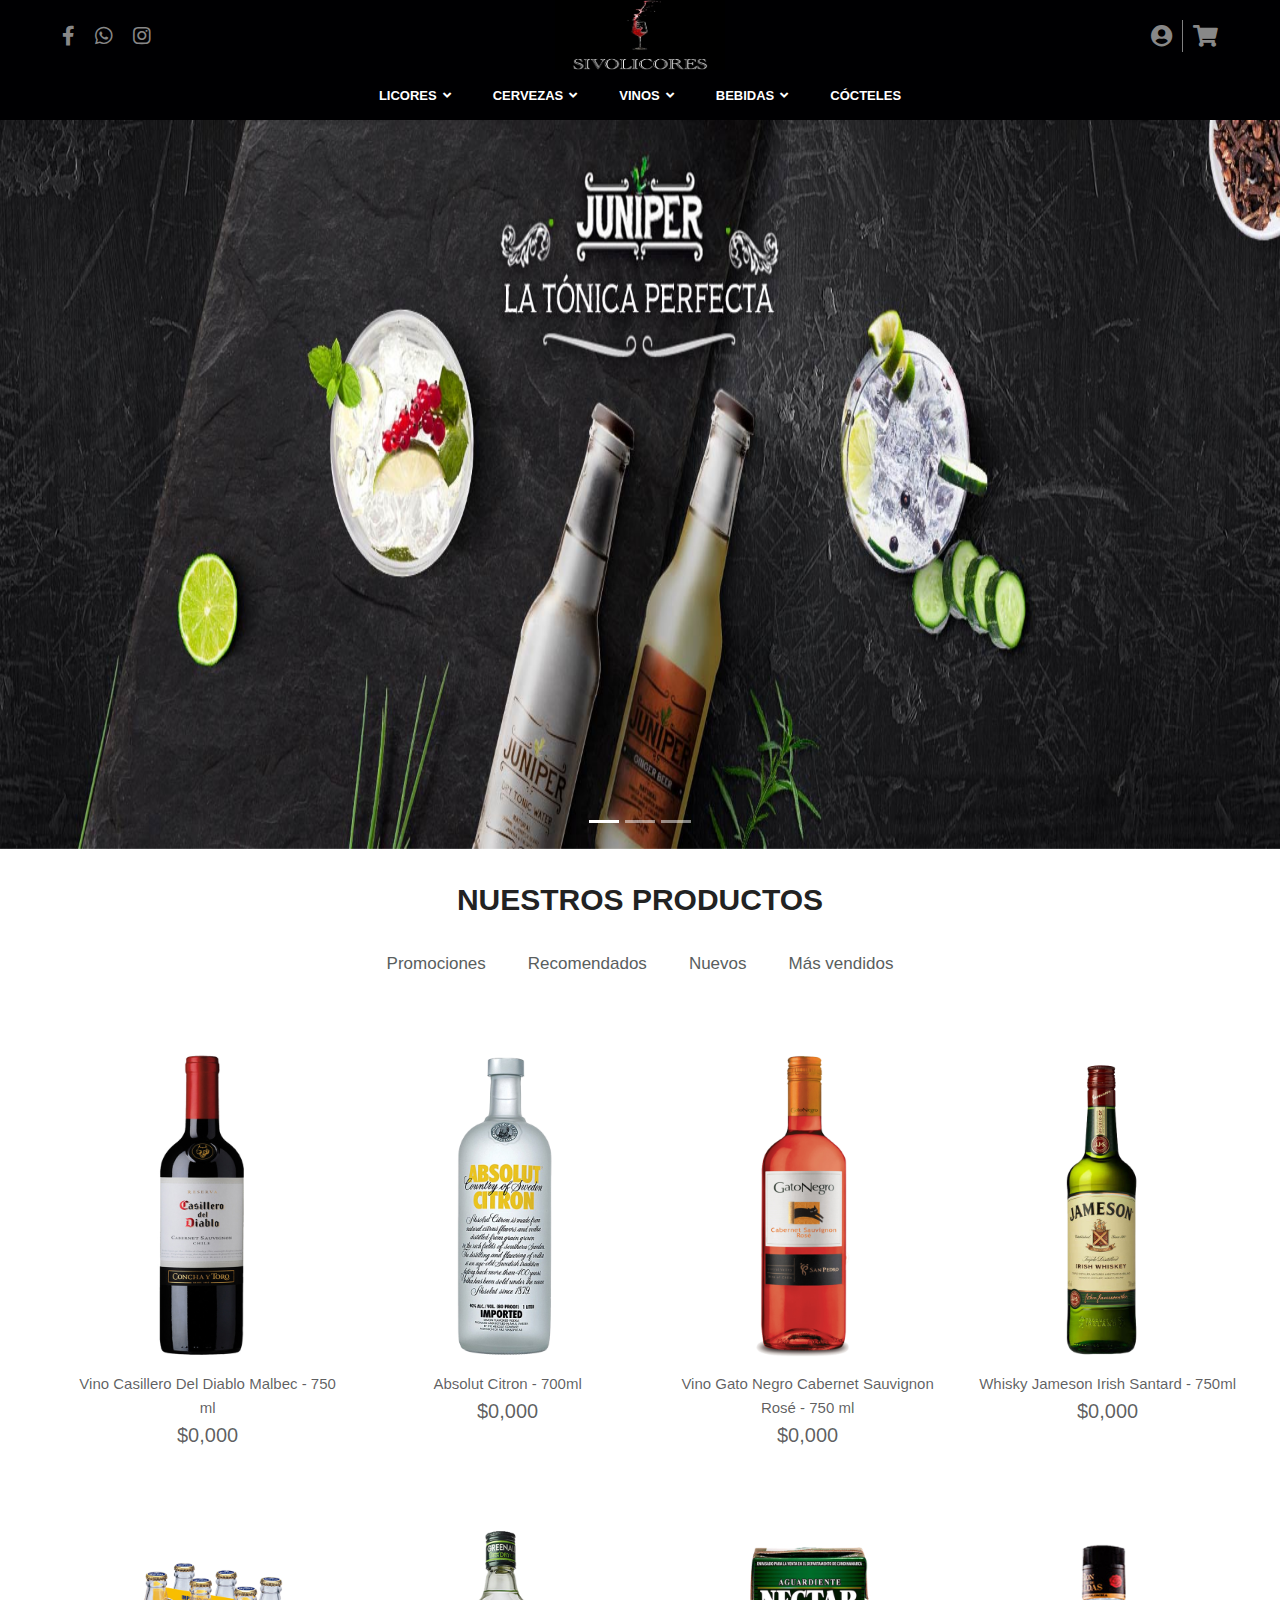
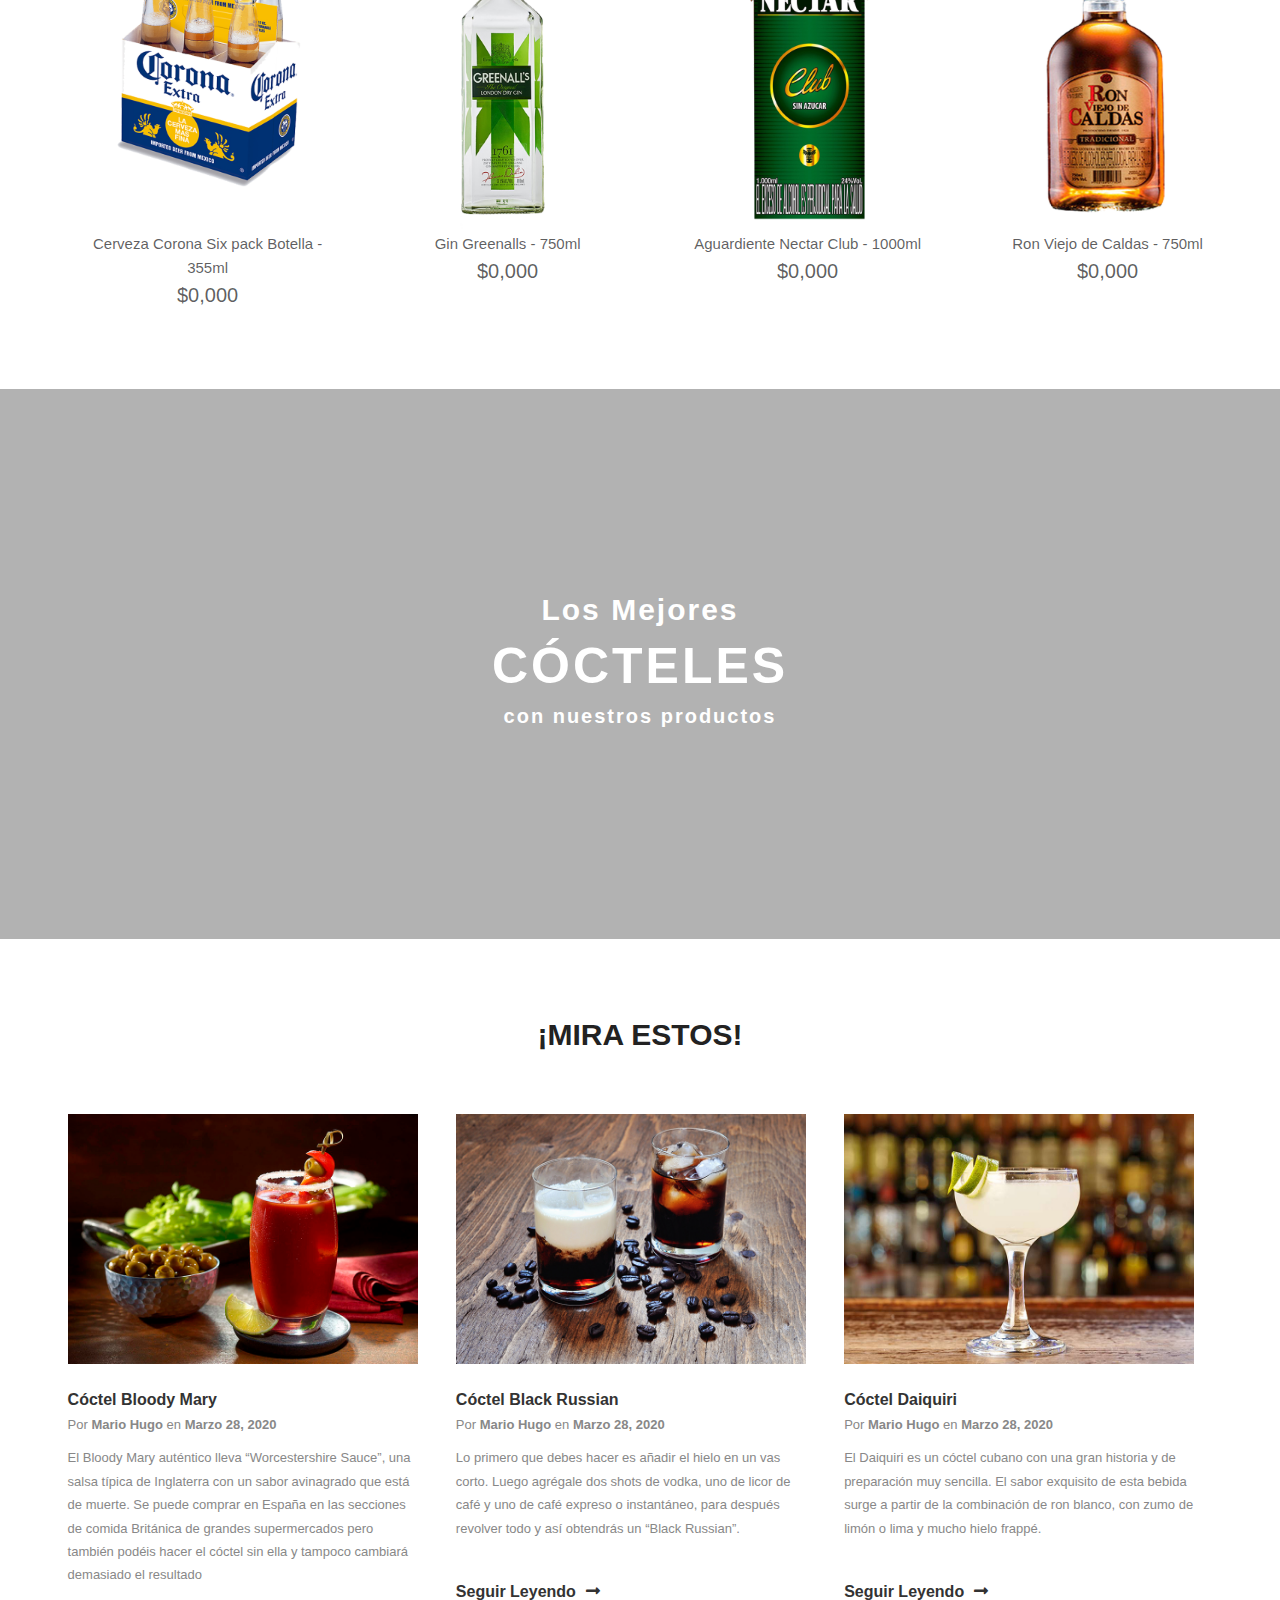
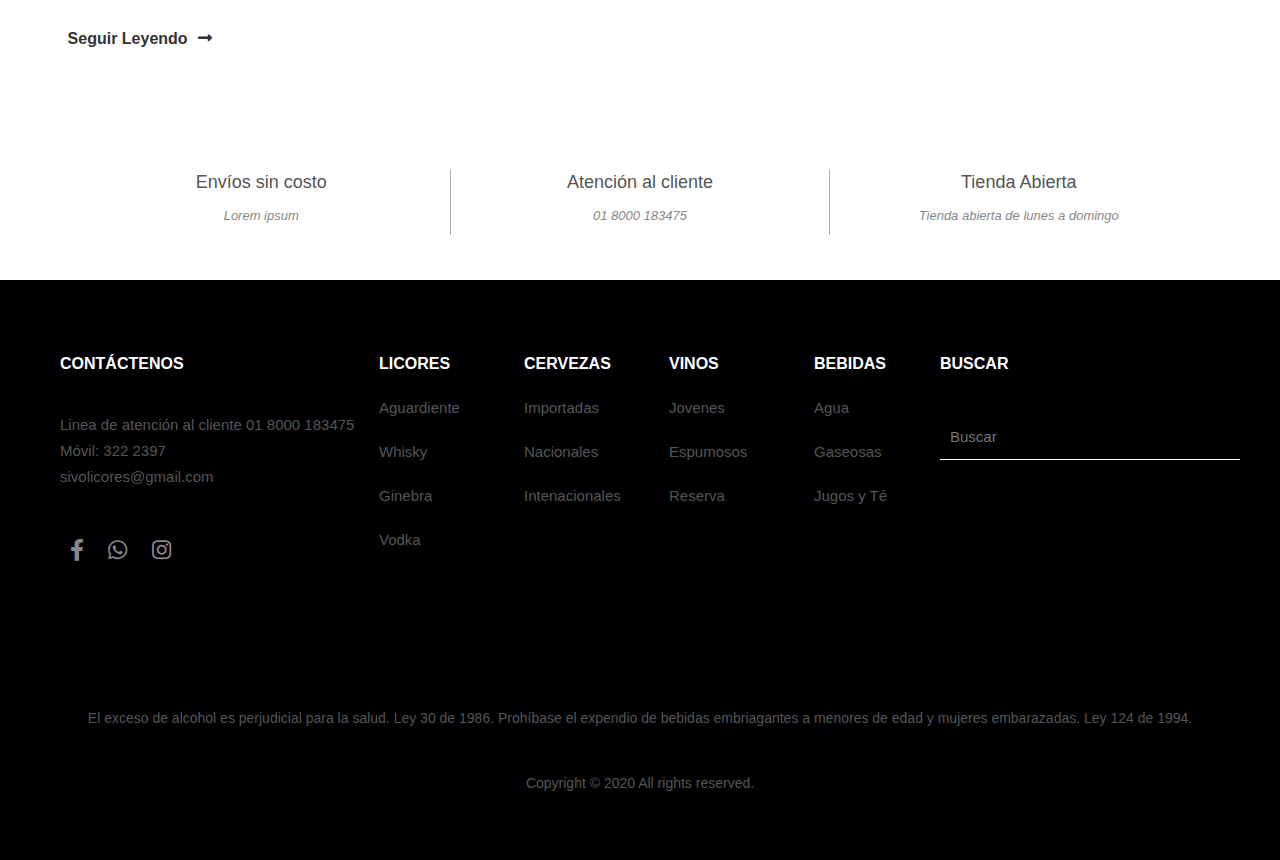
==== Sitio-web/index.html @ 147f1dd1 "Frontend del cliente añadido" ====
<!DOCTYPE html>
<html lang="en">

<head>
    <meta charset="UTF-8">
    <meta name="viewport" content="width=device-width, initial-scale=1.0">
    <!--Favicon-->
    <link rel="shortcut icon" href="imagenes/icons/favicon.ico" type="image/x-icon">
    <title>Inicio</title>
    <!--Css-->
    <link rel="stylesheet" href="css/Style_index.css">
    <link rel="stylesheet" href="font-awesome/css/all.min.css">
    <link href="http://allfont.es/allfont.css?fonts=montserrat-bold" rel="stylesheet" type="text/css" />
    <link rel="stylesheet" href="https://stackpath.bootstrapcdn.com/bootstrap/4.4.1/css/bootstrap.min.css" integrity="sha384-Vkoo8x4CGsO3+Hhxv8T/Q5PaXtkKtu6ug5TOeNV6gBiFeWPGFN9MuhOf23Q9Ifjh" crossorigin="anonymous">
    <!--script-->
</head>

<body>
    <!--Header-->
    <div class="header">
        <!--parte superior del header-->
        <div class="header-top">
            <!--Redes sociales-->
            <div class="header-redes-sociales">
                <a href=""><i class="fab fa-facebook-f"></i></a>
                <a href=""><i class="fab fa-whatsapp"></i></a>
                <a href=""><i class="fab fa-instagram"></i></a>
            </div>
            <!--Logo-->
            <a href="" class="header-logo">
                <img src="imagenes/icons/logo.jpeg" alt="logo" width="170" height="70">
            </a>
            <!--Iconos-->
            <div class="header-icons">
                <a href="login.html"><i class="fas fa-user-circle header-bar"></i></a>
                <a href="#"><i class="fas fa-shopping-cart"></i></a>
            </div>

        </div>
        <!--parte inferior del header-->
        <nav class="menu" id="menu">
            <div class="contenedor-enlaces-nav">
                <!--Categorías-->
                <li><a href="productos.html" class="dropbtn">Licores<i class="enlaces-icon fas fa-angle-down"></i></a>
                    <ul class="nav-sub">
                        <li class="nav-text">Licores</li>
                        <li><a href="productos.html">Aguardiente</li>
                        <li><a href="productos.html">Whisky</a></li>
                        <li><a href="productos.html">Ginebra</a></li>
                        <li><a href="productos.html">Vodka</a></li>
                        <img src="imagenes/barra-navegación/Licores-1.jpg" alt="">
                    </ul>
                </li>
                <li><a href="productos.html" class="dropbtn">Cervezas<i class="enlaces-icon fas fa-angle-down"></i></a>
                    <ul class="nav-sub">
                        <li class="nav-text">Cervezas</li>
                        <li><a href="productos.html">Importadas</a></li>
                        <li><a href="productos.html">Nacionales</a></li>
                        <li><a href="productos.html">Intenacionales</a></li>
                        <img src="imagenes/barra-navegación/Cervezas-1.jpg" alt="">
                    </ul>
                </li>
                <li><a href="productos.html" class="dropbtn">Vinos<i class="enlaces-icon fas fa-angle-down"></i></a>
                    <ul class="nav-sub">
                        <li class="nav-text">Vinos</li>
                        <li><a href="productos.html">Jovenes</a></li>
                        <li><a href="productos.html">Espumosos</a></li>
                        <li><a href="productos.html">Reserva</a></li>
                        <img src="imagenes/barra-navegación/Vino-1.jpg" alt="">
                    </ul>
                </li>
                <li><a href="productos.html" class="dropbtn">Bebidas<i class="enlaces-icon fas fa-angle-down"></i></a>
                    <ul class="nav-sub">
                        <li class="nav-text">Bebidas</li>
                        <li><a href="productos.html">Agua</a></li>
                        <li><a href="productos.html">Gaseosas</a></li>
                        <li><a href="productos.html">Jugos y Té</a></li>
                        <img src="imagenes/barra-navegación/Bebidas-1.jpg" alt="">
                    </ul>
                </li>
                <li><a href="#" class="dropbtn">Cócteles</i></a>
                </li>
            </div>
        </nav>
        <!---Menú pegajoso-->
        <nav class="menu2" id="menu2">
            <!--Logo-->
            <a href="index.html" class="menu2-logo">
                <img src="imagenes/icons/logo.jpeg" alt="logo" width="140" height="60">
            </a>
            <div class="contenedor-enlaces-nav">
                <!--Categorías-->
                <li><a href="productos.html" class="dropbtn">Licores<i class="enlaces-icon fas fa-angle-down"></i></a>
                    <ul class="nav-sub">
                        <li class="nav-text">Licores</li>
                        <li><a href="productos.html">Aguardiente</li>
                        <li><a href="productos.html">Whisky</a></li>
                        <li><a href="productos.html">Ginebra</a></li>
                        <li><a href="productos.html">Vodka</a></li>
                        <img src="imagenes/barra-navegación/Licores-1.jpg" alt="">
                    </ul>
                </li>
                <li><a href="productos.html" class="dropbtn">Cervezas<i class="enlaces-icon fas fa-angle-down"></i></a>
                    <ul class="nav-sub">
                        <li class="nav-text">Cervezas</li>
                        <li><a href="productos.html">Importadas</a></li>
                        <li><a href="productos.html">Nacionales</a></li>
                        <li><a href="productos.html">Intenacionales</a></li>
                        <img src="imagenes/barra-navegación/Cervezas-1.jpg" alt="">
                    </ul>
                </li>
                <li><a href="productos.html" class="dropbtn">Vinos<i class="enlaces-icon fas fa-angle-down"></i></a>
                    <ul class="nav-sub">
                        <li class="nav-text">Vinos</li>
                        <li><a href="productos.html">Jovenes</a></li>
                        <li><a href="productos.html">Espumosos</a></li>
                        <li><a href="productos.html">Reserva</a></li>
                        <img src="imagenes/barra-navegación/Vino-1.jpg" alt="">
                    </ul>
                </li>
                <li><a href="productos.html" class="dropbtn">Bebidas<i class="enlaces-icon fas fa-angle-down"></i></a>
                    <ul class="nav-sub">
                        <li class="nav-text">Bebidas</li>
                        <li><a href="productos.html">Agua</a></li>
                        <li><a href="productos.html">Gaseosas</a></li>
                        <li><a href="productos.html">Jugos y Té</a></li>
                        <img src="imagenes/barra-navegación/Bebidas-1.jpg" alt="">
                    </ul>
                </li>
                <li><a href="#" class="dropbtn">Cócteles</i></a>
                </li>
            </div>
            <div class="menu2-icons">
                <a href="login.html"><i class="fas fa-user-circle menu2-bar"></i></a>
                <a href="#"><i class="fas fa-shopping-cart"></i></a>
            </div>
        </nav>
    </div>
    <!--Slide-->
    <div class="slide">
        <div id="carouselExampleIndicators " class="carousel slide" data-ride="carousel">
            <ol class="carousel-indicators">
                <li data-target="#carouselExampleIndicators" data-slide-to="0" class="active"></li>
                <li data-target="#carouselExampleIndicators" data-slide-to="1"></li>
                <li data-target="#carouselExampleIndicators" data-slide-to="2"></li>
            </ol>
            <div class="carousel-inner">
                <!--Imagenes-->
                <div class="carousel-item active">
                    <img src="imagenes/Image_Slide/Juniper_slide_1.jpg" class="d-block w-100 tamaño" alt="...">
                </div>
                <div class="carousel-item">
                    <img src="imagenes/Image_Slide/Oktoberfest_Slide_1.jpg" class="d-block w-100 tamaño" alt="...">
                </div>
                <div class="carousel-item">
                    <img src="imagenes/Image_Slide/budweiser_slide_1.jpg" class="d-block w-100 tamaño" alt="...">
                </div>

            </div>

        </div>
    </div>
    <!--Texto superior del contenedor-->
    <div class="text-top">
        <div class="text-top-title">
            <h1>Nuestros productos</h1>
        </div>
        <div class="text-top-opcion">
            <a href="#">
                <li>Promociones</li>
            </a>
            <a href="#">
                <li>Recomendados</li>
            </a>
            <a href="#">
                <li>Nuevos</li>
            </a>
            <a href="#">
                <li>Más vendidos</li>
            </a>
        </div>
    </div>
    <!--Contenedor de productos-->
    <div class="contenedor">
        <!--Fila de los productos-->
        <div class="fila1">
            <!--Contenedor producto-->
            <div class="cont-producto fila1">
                <div class="cont-imagen">
                    <!--Imagen-->
                    <img src="imagenes/Productos/Casillero_Del_Diablo_Cabernet_Sauvignon_720x960.jpg" alt="" class="img-producto">
                    <div class="opacity-img">
                        <div class="cont-button">
                            <button type="submit">Agregar al carrito</button>
                        </div>
                    </div>
                </div>
                <div class="text-producto">
                    <a href="producto.html" class="producto-title">Vino Casillero Del Diablo Malbec - 750 ml</a>
                    <div class="a">
                        <span class="producto-price">$0,000</span>
                    </div>
                </div>
            </div>
            <!--Contenedor producto-->
            <div class="cont-producto fila1">
                <div class="cont-imagen">
                    <!--Imagen-->
                    <img src="imagenes/Productos/Cerveza_Corona_Six_pack_720x960.jpg" alt="" class="img-producto">
                    <div class="opacity-img">
                        <div class="cont-button">
                            <button type="submit">Agregar al carrito</button>
                        </div>
                    </div>
                </div>
                <div class="text-producto">
                    <a href="" class="producto-title">Cerveza Corona Six pack Botella - 355ml</a>
                    <div class="a">
                        <span class="producto-price">$0,000</span>
                    </div>
                </div>
            </div>
        </div>
        <!--Fila de los productos-->
        <div class="fila2">
            <!--Contenedor producto-->
            <div class="cont-producto">
                <div class="cont-imagen">
                    <!--Imagen-->
                    <img src="imagenes/Productos/Absolut_Citron_720x960.jpg" alt="" class="img-producto">
                    <div class="opacity-img">
                        <div class="cont-button">
                            <button type="submit">Agregar al carrito</button>
                        </div>
                    </div>
                </div>
                <div class="text-producto">
                    <a href="" class="producto-title">Absolut Citron - 700ml</a>
                    <div class="a">
                        <span class="producto-price">$0,000</span>
                    </div>
                </div>
            </div>
            <!--Contenedor producto-->
            <div class="cont-producto">
                <div class="cont-imagen">
                    <!--Imagen-->
                    <img src="imagenes/Productos/Ginebra_Greenalls_720x960.jpg" alt="" class="img-producto">
                    <div class="opacity-img">
                        <div class="cont-button">
                            <button type="submit">Agregar al carrito</button>
                        </div>
                    </div>
                </div>
                <div class="text-producto">
                    <a href="" class="producto-title">Gin Greenalls - 750ml</a>
                    <div class="a">
                        <span class="producto-price">$0,000</span>
                    </div>
                </div>
            </div>
        </div>
        <!--Fila de los productos-->
        <div class="fila3">
            <!--Contenedor producto-->
            <div class="cont-producto">
                <div class="cont-imagen">
                    <!--Imagen-->
                    <img src="imagenes/Productos/Gato_Negro_Rose_720x960.jpg" alt="" class="img-producto">
                    <div class="opacity-img">
                        <div class="cont-button">
                            <button type="submit">Agregar al carrito</button>
                        </div>
                    </div>
                </div>
                <div class="text-producto">
                    <a href="" class="producto-title">Vino Gato Negro Cabernet Sauvignon Rosé - 750 ml</a>
                    <div class="a">
                        <span class="producto-price">$0,000</span>
                    </div>
                </div>
            </div>
            <div class="cont-producto">
                <div class="cont-imagen">
                    <!--Imagen-->
                    <img src="imagenes/Productos/Nectar_Club_Verde_720x960.jpg" alt="" class="img-producto">
                    <div class="opacity-img">
                        <div class="cont-button">
                            <button type="submit">Agregar al carrito</button>
                        </div>
                    </div>
                </div>
                <div class="text-producto">
                    <a href="" class="producto-title">Aguardiente Nectar Club - 1000ml</a>
                    <div class="a">
                        <span class="producto-price">$0,000</span>
                    </div>
                </div>
            </div>
        </div>
        <!--Fila de los productos-->
        <div class="fila4">
            <!--Contenedor producto-->
            <div class="cont-producto">
                <div class="cont-imagen">
                    <!--Imagen-->
                    <img src="imagenes/Productos/Jameson_Irish_720x960.jpg" alt="" class="img-producto">
                    <div class="opacity-img">
                        <div class="cont-button">
                            <button type="submit">Agregar al carrito</button>
                        </div>
                    </div>
                </div>
                <div class="text-producto">
                    <a href="" class="producto-title">Whisky Jameson Irish Santard - 750ml </a>
                    <div class="a">
                        <span class="producto-price">$0,000</span>
                    </div>
                </div>
            </div>
            <!--Contenedor producto-->
            <div class="cont-producto">
                <div class="cont-imagen">
                    <!--Imagen-->
                    <img src="imagenes/Productos/Ron_Caldas_720x960.jpg" alt="" class="img-producto">
                    <div class="opacity-img">
                        <div class="cont-button">
                            <button type="submit">Agregar al carrito</button>
                        </div>
                    </div>
                </div>
                <div class="text-producto">
                    <a href="" class="producto-title">Ron Viejo de Caldas - 750ml </a>
                    <div class="a">
                        <span class="producto-price">$0,000</span>
                    </div>
                </div>
            </div>
        </div>
    </div>
    <!--Parte del Parrallax-->
    <div class="contenedor-parallax">
        <div class="text-parallax">
            <h4>los mejores</h4>
            <h1>Cócteles</h1>
            <h5>con nuestros productos</h5>
        </div>
    </div>
    <!--Texto superior de recetas cócteles-->
    <div class="text-bottom">
        <div class="text-bottom-title">
            <h1>¡Mira estos!</h1>
        </div>
    </div>
    <!--Recetas cócteles-->
    <div class="super-contenedor-coctel">
        <div class="contenedor-coctel">
            <!--Fila receta cóctel-->
            <div class="coctel1">
                <div class="cont-coctel">
                    <!--Imagen cóctel-->
                    <div class="cont-cot-img">
                        <a href="">
                            <img src="imagenes/Image_Cóctel/Cóctel_bloody_mary_820x540.jpg" alt="">
                        </a>
                    </div>
                    <div class="text-coctel">
                        <a href="">Cóctel Bloody Mary </a>
                        <span>Por <strong>Mario Hugo </strong>en <strong>Marzo 28, 2020</strong></span>
                        <p>
                            El Bloody Mary auténtico lleva “Worcestershire Sauce”, una salsa típica de Inglaterra con un sabor avinagrado que está de muerte. Se puede comprar en España en las secciones de comida Británica de grandes supermercados pero también podéis hacer el cóctel
                            sin ella y tampoco cambiará demasiado el resultado
                        </p>
                        <a href="recetas_cocteles.html" class="m-t-p-10">Seguir leyendo<i class="icon-a fas fa-long-arrow-alt-right"></i></a>
                    </div>
                </div>
            </div>
            <!--Fila receta cóctel-->
            <div class="coctel2">
                <div class="cont-coctel">
                    <!--Imagen cóctel-->
                    <div class="cont-cot-img">
                        <a href="">
                            <img src="imagenes/Image_Cóctel/Cóctel_Black_Russian820x540.jpg" alt="">
                        </a>
                    </div>
                    <div class="text-coctel">
                        <a href="">Cóctel Black Russian </a>
                        <span>Por <strong>Mario Hugo </strong>en <strong>Marzo 28, 2020</strong></span>
                        <p>
                            Lo primero que debes hacer es añadir el hielo en un vas corto. Luego agrégale dos shots de vodka, uno de licor de café y uno de café expreso o instantáneo, para después revolver todo y así obtendrás un “Black Russian”.
                        </p>
                        <a href="" class="m-t-p-10">Seguir leyendo<i class="icon-a fas fa-long-arrow-alt-right"></i></a>
                    </div>
                </div>
            </div>
            <!--Fila receta cóctel-->
            <div class="coctel3">
                <div class="cont-coctel">
                    <!--Imagen cóctel-->
                    <div class="cont-cot-img">
                        <a href="">
                            <img src="imagenes/Image_Cóctel/Cóctel_daiquiri_820x540.jpg" alt="">
                        </a>
                    </div>
                    <div class="text-coctel">
                        <a href="">Cóctel Daiquiri </a>
                        <span>Por <strong>Mario Hugo </strong>en <strong>Marzo 28, 2020</strong></span>
                        <p>
                            El Daiquiri es un cóctel cubano con una gran historia y de preparación muy sencilla. El sabor exquisito de esta bebida surge a partir de la combinación de ron blanco, con zumo de limón o lima y mucho hielo frappé.
                        </p>
                        <a href="" class="m-t-p-10">Seguir leyendo<i class="icon-a fas fa-long-arrow-alt-right"></i></a>
                    </div>
                </div>
            </div>
        </div>
    </div>
    <!--Texto inferior de las recetas cócteles-->
    <div class="contenedor-subtexto">
        <!--Fila texto-->
        <div class="subtexto1 b-r">
            <div class="subtexto">
                <h1>Envíos sin costo</h1>
                <h6>Lorem ipsum</h6>
            </div>
        </div>
        <!--Fila texto-->
        <div class="subtexto2">
            <div class="subtexto">
                <h1>Atención al cliente</h1>
                <h6>01 8000 183475</h6>
            </div>
        </div>
        <!--Fila texto-->
        <div class="subtexto3 b-l">
            <div class="subtexto">
                <h1>Tienda Abierta</h1>
                <h6>Tienda abierta de lunes a domingo</h6>
            </div>
        </div>
    </div>
    <!--Footer-->
    <footer>
        <div class="contenedor-footer">
            <div class="sub-cont-footer">
                <!--Parte de contactenos-->
                <div class="cont-contacto">
                    <h1>Contáctenos</h1>
                    <h6>Linea de atención al cliente 01 8000 183475 </h6>
                    <h6>Móvil: 322 2397</h6>
                    <h6>sivolicores@gmail.com</h6>
                    <a href=""><i class="fab fa-facebook-f"></i></a>
                    <a href=""><i class="fab fa-whatsapp"></i></a>
                    <a href=""><i class="fab fa-instagram"></i></a>
                </div>
                <!--Parte de categorías-->
                <div class="cont-footer-cat">
                    <ul>
                        <li class="p-t-10"><a href="productos.html" class="cat-footer-title">Licores</a></li>
                        <li><a href="productos.html">Aguardiente</a></li>
                        <li><a href="productos.html">Whisky</a></li>
                        <li><a href="productos.html">Ginebra</a></li>
                        <li><a href="productos.html">Vodka</a></li>
                    </ul>
                </div>
                <!--Parte de categorías-->
                <div class="cont-footer-cat">
                    <ul>
                        <li><a href="productos.html" class="cat-footer-title">Cervezas</a></li>
                        <li><a href="productos.html">Importadas</a></li>
                        <li><a href="productos.html">Nacionales</a></li>
                        <li><a href="productos.html">Intenacionales</a></li>
                    </ul>
                </div>
                <!--Parte de categorías-->
                <div class="cont-footer-cat">
                    <ul>
                        <li><a href="productos.html" class="cat-footer-title">Vinos</a></li>
                        <li><a href="productos.html">Jovenes</a></li>
                        <li><a href="productos.html">Espumosos</a></li>
                        <li><a href="productos.html">Reserva</a></li>
                    </ul>
                </div>
                <!--Parte de categorías-->
                <div class="cont-footer-cat">
                    <ul>
                        <li><a href="productos.html" class="cat-footer-title">Bebidas</a></li>
                        <li><a href="productos.html">Agua</a></li>
                        <li><a href="productos.html">Gaseosas</a></li>
                        <li><a href="productos.html">Jugos y Té</a></li>
                    </ul>
                </div>
                <!--Parte del input:search-->
                <div class="cont-footer-search">
                    <h1>Buscar</h1>
                    <input type="search" name="" id="" placeholder="Buscar">
                </div>
            </div>
            <!--Ley-->
            <div class="ley">
                <p>El exceso de alcohol es perjudicial para la salud. Ley 30 de 1986. Prohíbase el expendio de bebidas embriagantes a menores de edad y mujeres embarazadas. Ley 124 de 1994. </p>
            </div>
            <!--Copyright-->
            <div class="copyright">
                <p>Copyright © 2020 All rights reserved. </p>
            </div>
        </div>
    </footer>
    <script src="https://code.jquery.com/jquery-3.4.1.slim.min.js" integrity="sha384-J6qa4849blE2+poT4WnyKhv5vZF5SrPo0iEjwBvKU7imGFAV0wwj1yYfoRSJoZ+n" crossorigin="anonymous"></script>
    <script src="https://cdn.jsdelivr.net/npm/popper.js@1.16.0/dist/umd/popper.min.js" integrity="sha384-Q6E9RHvbIyZFJoft+2mJbHaEWldlvI9IOYy5n3zV9zzTtmI3UksdQRVvoxMfooAo" crossorigin="anonymous"></script>
    <script src="https://stackpath.bootstrapcdn.com/bootstrap/4.4.1/js/bootstrap.min.js" integrity="sha384-wfSDF2E50Y2D1uUdj0O3uMBJnjuUD4Ih7YwaYd1iqfktj0Uod8GCExl3Og8ifwB6" crossorigin="anonymous"></script>
    <script src="js/jquery.js"></script>
    <script src="js/main.js"></script>
</body>

</html>
---- Sitio-web/css/Style_index.css ----
* {
    padding        : 0;
    margin         : 0;
    box-sizing     : border-box;
    text-decoration: none;
}

body {
    font-family     : Arial, Helvetica, sans-serif;
    background-color: #fff;
}

ul,
li {
    list-style: none;
}

a {
    text-decoration: none;
}


.header {
    width          : 100%;
    height         : 120px;
    display        : flex;
    flex-wrap      : wrap;
    justify-content: center;
    position       : relative;
}

.header .header-top {
    width           : 100%;
    height          : 70px;
    background-color: #000002;
    display         : flex;
    justify-content : center;
    align-items     : center;
}

.header .header-top .header-redes-sociales {
    display   : flex;
    position  : absolute;
    left      : 52px;
    top       : 30%;
    transform : translateY(-50%);
    transition: .3s ease all;

}

.header .header-top .header-redes-sociales a i {
    font-size: 20px;
    color    : #888888;
    padding  : 5px 10px;
}

.header .header-top .header-redes-sociales a i:hover {
    color: #daa520;
}

.header .header-top .header-icons {
    display   : flex;
    position  : absolute;
    right     : 52px;
    top       : 30%;
    transform : translateY(-50%);
    transition: .3s ease all;

}

.header .header-top .header-bar {
    border-right: 1px solid rgba(255, 255, 255, 0.5);
}

.header .header-top .header-icons a i {
    font-size: 22px;
    color    : #888888;
    padding  : 5px 10px;
}

.header .header-top .header-icons a i:hover {
    color: #d9a520;
}

/*-------------------------------------------------------*/
.menu {
    width           : 100%;
    height          : 50px;
    background-color: #000002;
    display         : flex;
    justify-content : center;
    align-items     : center;


}

.menu-oculto {
    display: none;
}

.menu-fixed {
    position: fixed;
    z-index : 1000;
    top     : 0;
}

.menu .contenedor-enlaces-nav {
    display        : flex;
    justify-content: center;
    align-items    : center;

}

/*----------------Menú pegajoso-----------------*/
.menu2 {
    width           : 100%;
    height          : 70px;
    background-color: #000002;
    justify-content : center;
    align-items     : center;
    position        : fixed;
    z-index         : 1000;
    top             : 0;
    display         : none;
    transition      : .6s ease all;


}

.menu-activo {
    display: flex;
}

.menu-fixed {
    position: fixed;
    z-index : 1000;
    top     : 0;
}

.menu2 .contenedor-enlaces-nav {
    display        : flex;
    justify-content: center;
    align-items    : center;

}

.menu2-logo {
    display   : flex;
    position  : absolute;
    left      : 52px;
    top       : 50%;
    transform : translateY(-50%);
    transition: .3s ease all;
}


.menu2 .menu2-icons {
    display   : flex;
    position  : absolute;
    right     : 52px;
    top       : 50%;
    transform : translateY(-50%);
    transition: .3s ease all;

}

.menu2 .menu2-bar {
    border-right: 1px solid rgba(255, 255, 255, 0.5);
}

.menu2 .menu2-icons a i {
    font-size: 22px;
    color    : #888888;
    padding  : 5px 10px;
}

.menu2 .menu2-icons a i:hover {
    color: #d9a520;
}

/*_--------------------------------------*/
.dropbtn {
    color         : #fff;
    font-size     : 13px;
    padding       : 10px 20px;
    border        : 1px solid transparent;
    text-transform: uppercase;
    font-weight   : 600;
    transition    : .5s ease all;
}

.dropbtn:hover {
    border         : 1px solid goldenrod;
    border-radius  : 2px;
    text-decoration: none;
    color          : goldenrod;
}

.enlaces-icon {
    padding-left: 6px;
}

/*_-------------------------*/
.nav-sub {

    display         : none;
    position        : absolute;
    background-color: #fff;
    box-shadow      : 2px 2px 11px rgba(0, 0, 0, 0.288);
    width           : 500px;
    height          : 300px;
    cursor          : pointer;
    margin-top      : 12px;
    z-index         : 1;


}

.contenedor-enlaces-nav li:hover>.nav-sub {

    display: block;
}

.nav-text {
    text-transform: uppercase;
    font-weight   : bold;
}

.nav-sub li {

    padding: 10px 20px;
    width  : 170px;
}

.nav-sub li a {
    font-size: 13px;
    color    : #000002;
    display  : block;

}

.nav-sub li a:hover {
    color          : goldenrod;
    font-weight    : bold;
    transform      : translateX(15px);
    text-decoration: none;
}

.nav-sub img {
    position  : absolute;
    right     : 0;
    top       : 50%;
    transform : translateY(-50%);
    height    : 300px;
    width     : 330px;
    box-shadow: 0px 1px 10px rgba(0, 0, 0, 0.288);
}

/*--------------------------------------*/


.slide {
    display: flex;

    height: auto;
    width : 100%;

}

.tamaño {
    height: 81vh;
}

.temporal-imagen {
    height: 588px;
}

/*------------------------------------*/

.text-top {
    width          : 100%;
    height         : 120px;
    margin         : 20px 0px;
    display        : flex;
    flex-wrap      : wrap;
    justify-content: center;
    position       : relative;
}

.text-top .text-top-title {
    width          : 100%;
    height         : 70px;
    display        : flex;
    justify-content: center;
    align-items    : center;
}

.text-top .text-top-title h1 {
    font-weight   : 600;
    font-size     : 30px;
    font-family   : 'Montserrat Bold', arial;
    font-weight   : 700;
    color         : #222222;
    line-height   : 1.2;
    text-transform: uppercase;
}

.text-top .text-top-opcion {
    width          : 100%;
    height         : 50px;
    display        : flex;
    justify-content: center;
    align-items    : center;
}

.text-top .text-top-opcion a li {
    padding   : 5px 20px;
    border    : 1px solid transparent;
    transition: .3s ease all;
    color     : #595e5e;
    font-size : 17px;

}

.text-top .text-top-opcion a:hover {
    text-decoration: none;
}

.text-top .text-top-opcion a li:hover {
    color        : goldenrod;
    border-radius: 2px;
    border       : 1px solid goldenrod;
}



/*--------------------------------------*/

.contenedor {
    width                : 91%;
    margin               : auto;
    height               : 930px;
    display              : grid;
    grid-template-columns: repeat(4, 1fr);
    /*las columnas son 4*/
    grid-template-rows : 1fr;
    grid-template-areas: "producto1 producto2 producto3 producto4";
}

.fila1 {
    grid-area: producto1;
}

.fila2 {
    grid-area: producto2;
}

.fila3 {
    grid-area: producto3;
}

.fila4 {
    grid-area: producto4;
}

/*-----------------Esto es para los productos la cajita--------------*/
.contenedor .cont-producto {
    width  : 300px;
    height : 460px;
    display: flex;

    flex-direction : column;
    justify-content: center;
    align-items    : center;
}

.contenedor .cont-producto .cont-imagen {
    width            : 270px;
    height           : 360px;
    background-repeat: no-repeat;
    background-size  : cover;
    position         : relative;

}

.contenedor .cont-producto .img-producto {
    width : 100%;
    height: 100%;
}

.contenedor .cont-producto .cont-imagen .opacity-img {

    content         : '';
    position        : absolute;
    width           : 270px;
    height          : 360px;
    background-color: rgba(0, 0, 0, 0.288);
    top             : 0;
    bottom          : 0;
    left            : 0;
    right           : 0;
    opacity         : 0;
    transition      : .4s ease all;
    outline         : none;
}

.contenedor .cont-producto .cont-imagen:hover .opacity-img {
    opacity: 1;
}

.contenedor .cont-producto .cont-imagen .opacity-img .cont-button button {

    width           : 161px;
    height          : 40px;
    border-radius   : 23px;
    font-size       : 13px;
    padding         : 10px;
    color           : #fff;
    background-color: #000002;
    cursor          : pointer;
    text-transform  : uppercase;
    border          : none;
    position        : absolute;
    top             : 89%;
    left            : 50px;

    transition: .4s ease all;

}

.contenedor .cont-producto .cont-imagen .opacity-img .cont-button button:hover {
    background-color: goldenrod;
    outline         : none;
}

.contenedor .cont-producto .cont-imagen .opacity-img .cont-button button:active {
    transform: translateY(1px);
}

.contenedor .cont-producto .cont-imagen:hover .cont-button button {
    transform: translateY(-20px);
}


/*---------pa el texto--------------*/
.contenedor .cont-producto .text-producto {
    width      : 270px;
    height     : 94px;
    text-align : center;
    white-space: normal;
}

.contenedor .cont-producto .text-producto .producto-title {
    font-size      : 15px;
    font-weight    : 500;
    text-decoration: none;
    color          : rgba(0, 0, 2, 0.635);
}

.contenedor .cont-producto .text-producto .producto-title:hover {
    color: goldenrod;
}

.contenedor .cont-producto .text-producto .producto-price {
    font-size  : 20px;
    font-weight: 500;
    text-align : center;
    color      : rgba(0, 0, 2, 0.635);
}

/*----------------------aqui finaliza jajja :V-------------------*/

.mt-100 {
    width : 100%;
    height: 550px;
    border: 1px solid greenyellow;
}


/*---------------------parrallax------------------------------*/

.contenedor-parallax {
    width                : 100%;
    height               : 550px;
    background-repeat    : no-repeat;
    background-image     : url(../imagenes/Parallax/Cócteles-con-vino.jpg);
    background-position  : center center;
    background-size      : cover;
    background-attachment: fixed;
    display              : flex;
    justify-content      : center;
    align-items          : center;
    position             : relative;
    margin-top           : 50px;
}


.contenedor-parallax::before {
    content         : '';
    position        : absolute;
    background-color: rgba(0, 0, 0, 0.301);
    top             : 0;
    bottom          : 0;
    left            : 0;
    right           : 0;
}

.contenedor-parallax .text-parallax {
    text-align: center;
    color     : #fff;
    position  : relative;
}

.contenedor-parallax .text-parallax h4 {
    font-size     : 30px;
    text-transform: capitalize;
    font-family   : 'Montserrat Bold', arial;
    font-weight   : 600;
    letter-spacing: 2px;
}

.contenedor-parallax .text-parallax h1 {
    font-size     : 50px;
    text-transform: uppercase;
    font-family   : 'Montserrat Bold', arial;
    font-weight   : 600;
    letter-spacing: 3px;
}

.contenedor-parallax .text-parallax h5 {
    font-size     : 20px;
    font-family   : 'Montserrat Bold', arial;
    font-weight   : 600;
    letter-spacing: 2px;
}

/*---------------------parrallax------------------------------*/

/*--------------------receta còctel--------------------------*/

.text-bottom {
    width          : 100%;
    height         : 80px;
    margin-top     : 60px;
    margin-bottom  : 25px;
    display        : flex;
    flex-wrap      : wrap;
    justify-content: center;
    align-items    : center;
}

.text-bottom .text-bottom-title h1 {

    font-size     : 30px;
    font-family   : 'Montserrat Bold', arial;
    font-weight   : 700;
    color         : #222222;
    line-height   : 1.2;
    text-transform: uppercase;
}

.super-contenedor-coctel {
    display        : flex;
    width          : 100%;
    height         : auto;
    justify-content: center;

}

.contenedor-coctel {
    width: 91%;

    height               : auto;
    display              : grid;
    grid-template-columns: repeat(3, 1fr);
    grid-template-rows   : 1fr;
    grid-template-areas  : "coctel1 coctel2 coctel3";
}

.coctel1 {
    grid-area: coctel1;
}

.coctel2 {
    grid-area: coctel2;
}

.coctel3 {
    grid-area: coctel3;
}

/*------------------------------------*/

.contenedor-coctel .cont-coctel {
    width : 350px;
    height: 550px;
    margin: 10px 10px;

}

.contenedor-coctel .cont-coctel .cont-cot-img {
    width   : 100%;
    height  : 250px;
    overflow: hidden;

}

.contenedor-coctel .cont-coctel .cont-cot-img img {
    width              : 100%;
    height             : 100%;
    background-size    : cover;
    background-repeat  : no-repeat;
    background-position: center center;
    transition         : all .6s
}

.contenedor-coctel .cont-coctel .cont-cot-img:hover img {
    transform: scale(1.1);
}

/*----------------------------------------*/

.contenedor-coctel .cont-coctel .text-coctel {
    white-space: pre-line;
}

.contenedor-coctel .cont-coctel .text-coctel a {
    font-size     : 16px;
    line-height   : 1.5;
    width         : 100%;
    text-transform: capitalize;
    color         : #333333;
    font-weight   : 600;
    transition    : .2s ease all;

}

.contenedor-coctel .cont-coctel .text-coctel a:hover {
    color          : goldenrod;
    text-decoration: none;
}

.contenedor-coctel .cont-coctel .text-coctel span {
    font-size  : 13px;
    line-height: 1.8;
    color      : #888888;
}

.contenedor-coctel .cont-coctel .text-coctel p {
    margin-top : 10px;
    font-size  : 13px;
    line-height: 1.8;
    color      : #888888;
    white-space: normal;
}

.contenedor-coctel .cont-coctel .text-coctel a i {
    margin-left: 10px;
}

/*----- el texto de abajo --------------------*/


.contenedor-subtexto {
    width                : 91%;
    margin               : auto;
    height               : auto;
    display              : grid;
    margin-top           : 5em;
    padding              : 15px;
    grid-template-columns: repeat(3, 1fr);
    grid-template-rows   : 1fr;
    grid-template-areas  : "subtexto1 subtexto2 subtexto3";
}

.subtexto1 {
    grid-area: subtexto1;
}

.subtexto2 {
    grid-area: subtexto2;
}

.subtexto3 {
    grid-area: subtexto3;
}

.contenedor-subtexto .subtexto {
    text-align: center;
}

.contenedor-subtexto .subtexto h1 {
    font-size  : 18px;
    color      : #555555;
    line-height: 1.5;
}

.contenedor-subtexto .subtexto h6 {
    font-size  : 13px;
    color      : #888888;
    line-height: 1.8;
    font-style : italic;
}

.b-l {
    border-left: 1px solid #b1afaf;
}

.b-r {
    border-right: 1px solid #b1afaf;
}

/*-----------footer------------------*/

footer {
    width           : 100%;
    height          : 580px;
    background-color: #000002;
    padding         : 30px;
    margin-top      : 30px;
}

footer .contenedor-footer {
    width : 100%;
    height: 518px;
}

footer .contenedor-footer .sub-cont-footer {
    width          : 100%;
    height         : 240px;
    margin-top     : 2em;
    display        : flex;
    flex-direction : row;
    align-items    : center;
    justify-content: flex-end;

}

/*_------------------------------------*/
footer .contenedor-footer .sub-cont-footer .cont-contacto {
    position: absolute;
    left    : 60px;
    width   : 365px;
    height  : 240px;
}

footer .contenedor-footer .sub-cont-footer .cont-contacto h1 {
    font-family   : 'Montserrat Bold', arial;
    font-weight   : 700;
    font-size     : 16px;
    color         : #fff;
    line-height   : 1.5;
    text-transform: uppercase;
    margin-bottom : 40px;
    margin-top    : 10px;
}

footer .contenedor-footer .sub-cont-footer .cont-contacto h6 {
    font-size: 15px;
    color    : #555555;


}

footer .contenedor-footer .sub-cont-footer .cont-contacto a i {
    font-size : 22px;
    color     : #888888;
    padding   : 5px 10px;
    transition: .3s ease all;
    margin-top: 40px;
}

footer .contenedor-footer .sub-cont-footer .cont-contacto a i:hover {
    color: #d9a520;
}

/*_--------------------------*/

footer .contenedor-footer .sub-cont-footer .cont-footer-cat {
    width : 145px;
    height: 100%;
}

footer .contenedor-footer .sub-cont-footer .cont-footer-cat ul li .cat-footer-title {
    font-family   : 'Montserrat Bold', arial;
    font-weight   : 700;
    font-size     : 16px;
    color         : #fff;
    line-height   : 1.5;
    text-transform: uppercase;
}

footer .contenedor-footer .sub-cont-footer .cont-footer-cat ul li a {
    font-size: 15px;
    color    : #555555;
    border   : 1px solid transparent;
    padding  : 5px 8px;
}

footer .contenedor-footer .sub-cont-footer .cont-footer-cat ul li a:hover {
    text-decoration: none;
    color          : #d9a520;
    border         : 1px solid #d9a520;
}

footer .contenedor-footer .sub-cont-footer .cont-footer-cat ul li {
    padding: 10px;
}

/*---------------------------------------*/
footer .contenedor-footer .sub-cont-footer .cont-footer-search {
    width : 310px;
    height: 100%;
}

footer .contenedor-footer .sub-cont-footer .cont-footer-search h1 {
    font-family   : 'Montserrat Bold', arial;
    font-weight   : 700;
    font-size     : 16px;
    color         : #fff;
    line-height   : 1.5;
    text-transform: uppercase;
    margin-bottom : 40px;
    margin-top    : 10px;
}

footer .contenedor-footer .sub-cont-footer .cont-footer-search input {
    border          : none;
    background-color: #000000;
    border-bottom   : 1px solid #fff;
    padding         : 10px;
    color           : #fff;
    width           : 300px;
    outline         : none;
    transition      : .3s all;
    font-size       : 15px;
}

footer .contenedor-footer .sub-cont-footer .cont-footer-search input:hover,
footer .contenedor-footer .sub-cont-footer .cont-footer-search input:focus,
footer .contenedor-footer .sub-cont-footer .cont-footer-search input:active {
    border-bottom: 1px solid #d9a520;
}

/*---------------------------------------*/

.contenedor-footer .ley {
    margin-top     : 9em;
    display        : flex;
    justify-content: center;
    font-size      : 14px;
}

.contenedor-footer .ley p {
    color: #555555;
}

.contenedor-footer .copyright {
    margin-top     : 2em;
    display        : flex;
    justify-content: center;
    color          : #555555;
    font-size      : 14px;
}
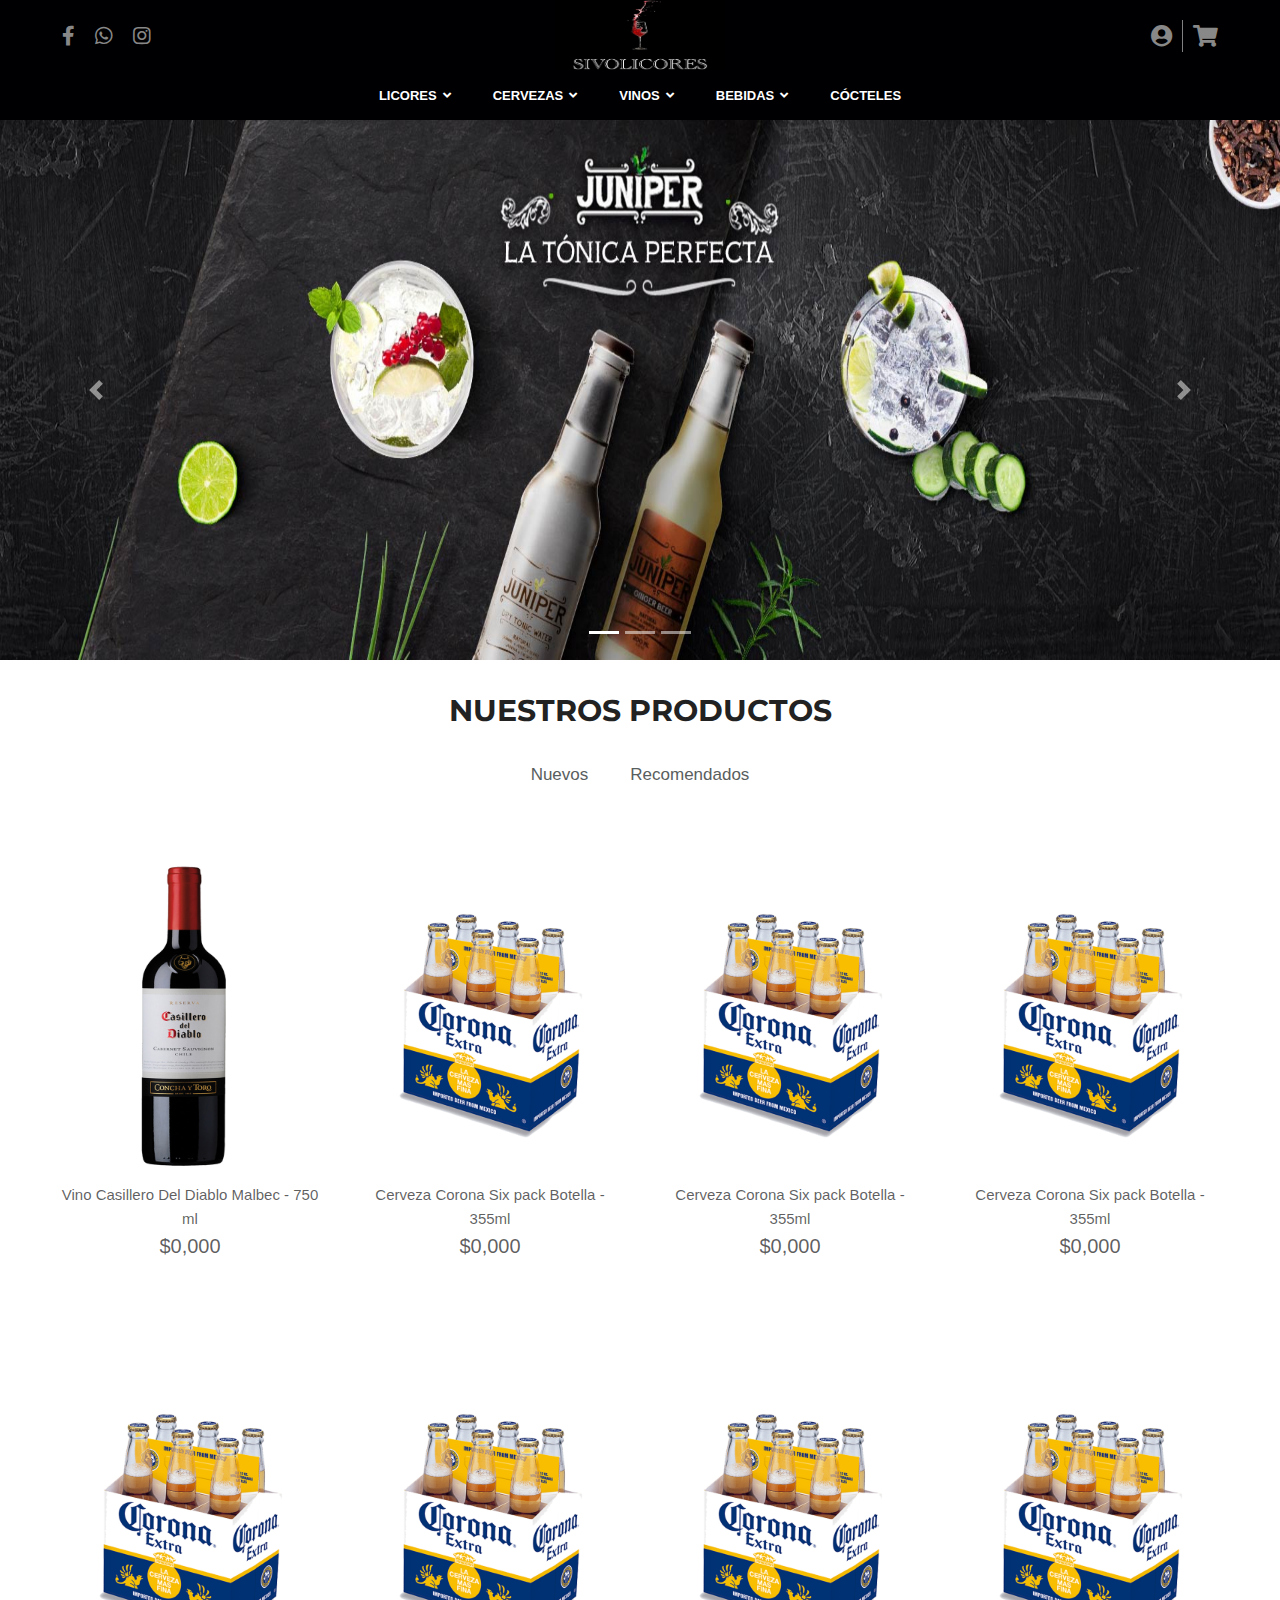
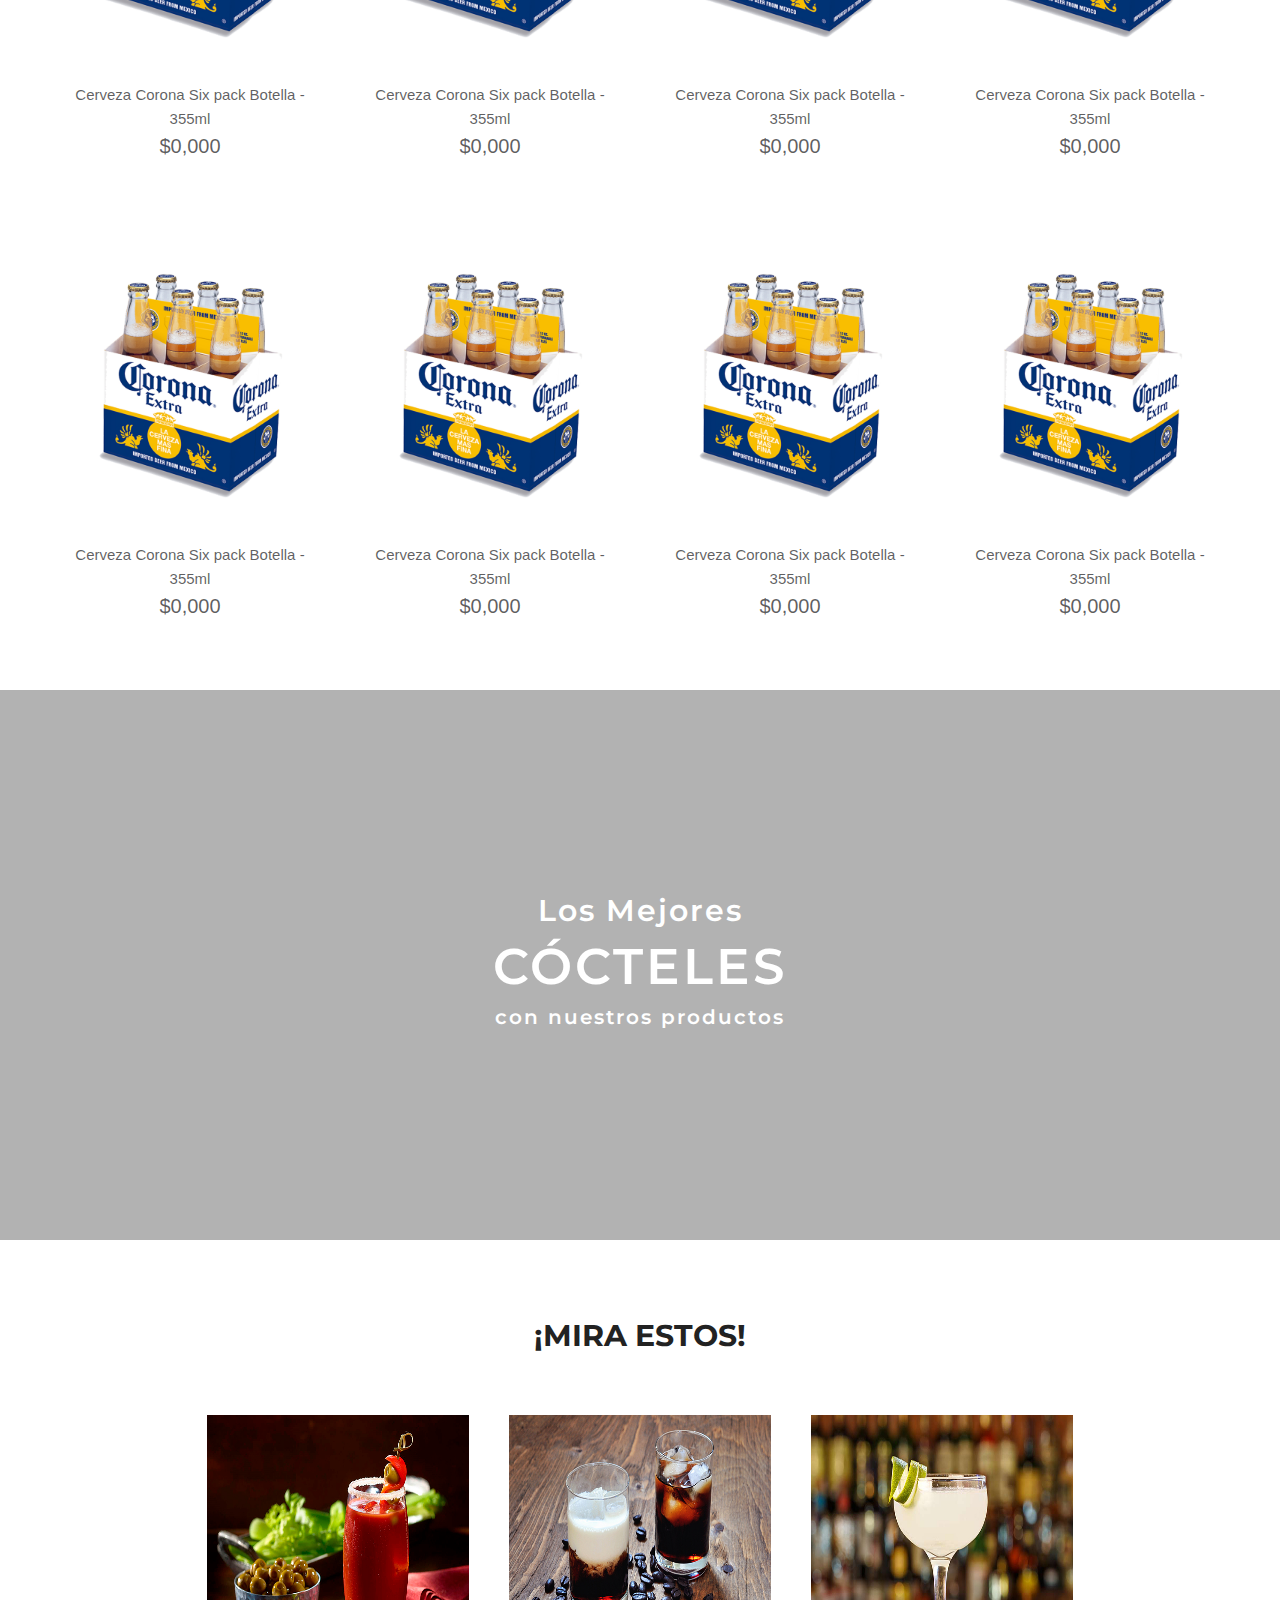
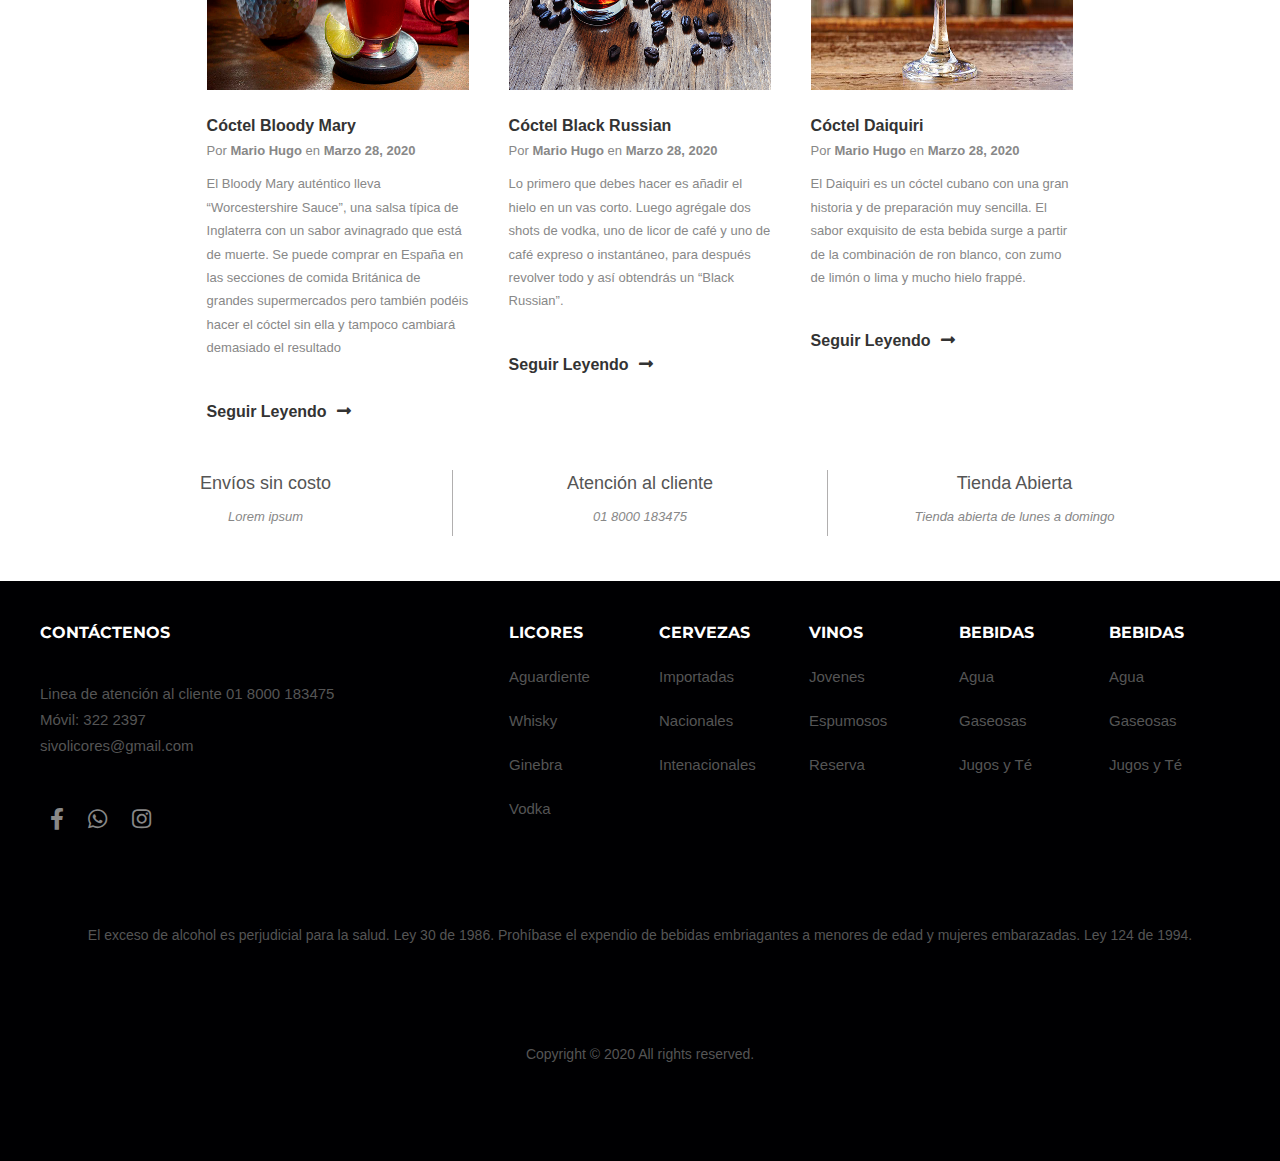
==== commit ebc9eb04: "index responsive" ====
--- a/Sitio-web/index.html
+++ b/Sitio-web/index.html
@@ -1,5 +1,5 @@
 <!DOCTYPE html>
-<html lang="en">
+<html lang="es">
 
 <head>
     <meta charset="UTF-8">
@@ -10,12 +10,14 @@
     <!--Css-->
     <link rel="stylesheet" href="css/Style_index.css">
     <link rel="stylesheet" href="font-awesome/css/all.min.css">
-    <link href="http://allfont.es/allfont.css?fonts=montserrat-bold" rel="stylesheet" type="text/css" />
-    <link rel="stylesheet" href="https://stackpath.bootstrapcdn.com/bootstrap/4.4.1/css/bootstrap.min.css" integrity="sha384-Vkoo8x4CGsO3+Hhxv8T/Q5PaXtkKtu6ug5TOeNV6gBiFeWPGFN9MuhOf23Q9Ifjh" crossorigin="anonymous">
+    <link href="https://fonts.googleapis.com/css2?family=Montserrat:wght@600&display=swap" rel="stylesheet">
+    <link rel="stylesheet" href="https://stackpath.bootstrapcdn.com/bootstrap/4.4.1/css/bootstrap.min.css"
+        integrity="sha384-Vkoo8x4CGsO3+Hhxv8T/Q5PaXtkKtu6ug5TOeNV6gBiFeWPGFN9MuhOf23Q9Ifjh" crossorigin="anonymous">
     <!--script-->
 </head>
 
 <body>
+
     <!--Header-->
     <div class="header">
         <!--parte superior del header-->
@@ -135,31 +137,94 @@
                 <a href="#"><i class="fas fa-shopping-cart"></i></a>
             </div>
         </nav>
-    </div>
+
+        <!---Menú mobile-->
+        <nav class="menuMobile" id="">
+            <!--Logo-->
+            <a href="index.html" class="menuMobile-logo">
+                <img src="imagenes/icons/logo.jpeg" alt="logo" width="140" height="60">
+            </a>
+
+            <div class="menuMobile-icons">
+                <a href="#" id="btn-burger"><i class="fas fa-bars"></i></a>
+                <a href="login.html"><i class="fas fa-user-circle"></i></a>
+                <a href="#"><i class="fas fa-shopping-cart"></i></a>
+            </div>
+        </nav>
+
+        <!-- Menu mobile wrapper -->
+        <div class="contenedor-menu" id="menuMobileWrapper">
+            <ul class="menuMobileWrapper">
+                <li><a href="#">Licores<i class="fa fa-chevron-down cont-icons-right"></i></a>
+                    <ul>
+                        <li><a href="producto.html"><i class="sub-opciones"></i>Aguardiente</a></li>
+                        <li><a href="producto.html"><i class="sub-opciones"></i>Whisky</a></li>
+                        <li><a href="producto.html"><i class="sub-opciones"></i>Ginebra</a></li>
+                        <li><a href="producto.html"><i class="sub-opciones"></i>Vodka</a></li>
+                    </ul>
+                </li>
+                <li><a href="#">Cervezas<i class="fa fa-chevron-down cont-icons-right"></i></a>
+                    <ul>
+                        <li><a href="productos.html"><i class="sub-opciones"></i>Importadas</a></li>
+                        <li><a href="productos.html"><i class="sub-opciones"></i>Nacionales</a></li>
+                        <li><a href="productos.html"><i class="sub-opciones"></i>Intenacionales</a></li>
+                    </ul>
+                </li>
+                <li><a href="#">Vinos<i class="fa fa-chevron-down cont-icons-right"></i></a>
+                    <ul>
+                        <li><a href="productos.html"><i class="sub-opciones"></i>Jovenes</a></li>
+                        <li><a href="productos.html"><i class="sub-opciones"></i>Espumosos</a></li>
+                        <li><a href="productos.html"><i class="sub-opciones"></i>Reserva</a></li>
+                    </ul>
+                </li>
+                <li><a href="#">Bebidas<i class="fa fa-chevron-down cont-icons-right"></i></a>
+                    <ul>
+                        <li><a href="productos.html"><i class="sub-opciones"></i>Agua</a></li>
+                        <li><a href="productos.html"><i class="sub-opciones"></i>Gaseosas</a></li>
+                        <li><a href="productos.html"><i class="sub-opciones"></i>Jugos y Té</a></li>
+                    </ul>
+                </li>
+                <li><a href="#"></i>Cócteles</a></li>
+
+            </ul>
+        </div>
+
+    </div>
+
     <!--Slide-->
     <div class="slide">
-        <div id="carouselExampleIndicators " class="carousel slide" data-ride="carousel">
+        <div id="carouselExampleIndicators" class="carousel slide" data-ride="carousel" data-interval="4500">
             <ol class="carousel-indicators">
                 <li data-target="#carouselExampleIndicators" data-slide-to="0" class="active"></li>
                 <li data-target="#carouselExampleIndicators" data-slide-to="1"></li>
                 <li data-target="#carouselExampleIndicators" data-slide-to="2"></li>
             </ol>
             <div class="carousel-inner">
-                <!--Imagenes-->
                 <div class="carousel-item active">
-                    <img src="imagenes/Image_Slide/Juniper_slide_1.jpg" class="d-block w-100 tamaño" alt="...">
+                    <img class="d-block w-100 tamaño" src="imagenes/Image_Slide/Juniper_slide_1.jpg" alt="First slide">
                 </div>
                 <div class="carousel-item">
-                    <img src="imagenes/Image_Slide/Oktoberfest_Slide_1.jpg" class="d-block w-100 tamaño" alt="...">
+                    <img class="d-block w-100 tamaño" src="imagenes/Image_Slide/Oktoberfest_Slide_1.jpg"
+                        alt="Second slide">
                 </div>
                 <div class="carousel-item">
-                    <img src="imagenes/Image_Slide/budweiser_slide_1.jpg" class="d-block w-100 tamaño" alt="...">
-                </div>
-
-            </div>
-
-        </div>
-    </div>
+                    <img class="d-block w-100 tamaño" src="imagenes/Image_Slide/budweiser_slide_1.jpg"
+                        alt="Third slide">
+                </div>
+            </div>
+            <a class="carousel-control-prev" href="#carouselExampleIndicators" role="button" data-slide="prev">
+                <span class="carousel-control-prev-icon" aria-hidden="true"></span>
+                <span class="sr-only">Anterior</span>
+            </a>
+            <a class="carousel-control-next" href="#carouselExampleIndicators" role="button" data-slide="next">
+                <span class="carousel-control-next-icon" aria-hidden="true"></span>
+                <span class="sr-only">Siguiente</span>
+            </a>
+        </div>
+
+    </div>
+
+
     <!--Texto superior del contenedor-->
     <div class="text-top">
         <div class="text-top-title">
@@ -167,28 +232,25 @@
         </div>
         <div class="text-top-opcion">
             <a href="#">
-                <li>Promociones</li>
+                <li>Nuevos</li>
             </a>
             <a href="#">
                 <li>Recomendados</li>
             </a>
-            <a href="#">
-                <li>Nuevos</li>
-            </a>
-            <a href="#">
-                <li>Más vendidos</li>
-            </a>
-        </div>
-    </div>
-    <!--Contenedor de productos-->
-    <div class="contenedor">
-        <!--Fila de los productos-->
-        <div class="fila1">
-            <!--Contenedor producto-->
-            <div class="cont-producto fila1">
-                <div class="cont-imagen">
-                    <!--Imagen-->
-                    <img src="imagenes/Productos/Casillero_Del_Diablo_Cabernet_Sauvignon_720x960.jpg" alt="" class="img-producto">
+
+        </div>
+    </div>
+    <!--Contenedor princiapl de productos-->
+    <div class="contenedor-superior">
+        <!--Contenedor de productos-->
+        <div class="contenedor">
+            <!--Fila de los productos-->
+            <!--Contenedor producto-->
+            <div class="cont-producto">
+                <div class="cont-imagen">
+                    <!--Imagen-->
+                    <img src="imagenes/Productos/Casillero_Del_Diablo_Cabernet_Sauvignon_720x960.jpg" alt=""
+                        class="img-producto">
                     <div class="opacity-img">
                         <div class="cont-button">
                             <button type="submit">Agregar al carrito</button>
@@ -203,146 +265,220 @@
                 </div>
             </div>
             <!--Contenedor producto-->
-            <div class="cont-producto fila1">
-                <div class="cont-imagen">
-                    <!--Imagen-->
-                    <img src="imagenes/Productos/Cerveza_Corona_Six_pack_720x960.jpg" alt="" class="img-producto">
-                    <div class="opacity-img">
-                        <div class="cont-button">
-                            <button type="submit">Agregar al carrito</button>
-                        </div>
-                    </div>
-                </div>
-                <div class="text-producto">
-                    <a href="" class="producto-title">Cerveza Corona Six pack Botella - 355ml</a>
-                    <div class="a">
-                        <span class="producto-price">$0,000</span>
-                    </div>
-                </div>
-            </div>
-        </div>
-        <!--Fila de los productos-->
-        <div class="fila2">
-            <!--Contenedor producto-->
-            <div class="cont-producto">
-                <div class="cont-imagen">
-                    <!--Imagen-->
-                    <img src="imagenes/Productos/Absolut_Citron_720x960.jpg" alt="" class="img-producto">
-                    <div class="opacity-img">
-                        <div class="cont-button">
-                            <button type="submit">Agregar al carrito</button>
-                        </div>
-                    </div>
-                </div>
-                <div class="text-producto">
-                    <a href="" class="producto-title">Absolut Citron - 700ml</a>
-                    <div class="a">
-                        <span class="producto-price">$0,000</span>
-                    </div>
-                </div>
-            </div>
-            <!--Contenedor producto-->
-            <div class="cont-producto">
-                <div class="cont-imagen">
-                    <!--Imagen-->
-                    <img src="imagenes/Productos/Ginebra_Greenalls_720x960.jpg" alt="" class="img-producto">
-                    <div class="opacity-img">
-                        <div class="cont-button">
-                            <button type="submit">Agregar al carrito</button>
-                        </div>
-                    </div>
-                </div>
-                <div class="text-producto">
-                    <a href="" class="producto-title">Gin Greenalls - 750ml</a>
-                    <div class="a">
-                        <span class="producto-price">$0,000</span>
-                    </div>
-                </div>
-            </div>
-        </div>
-        <!--Fila de los productos-->
-        <div class="fila3">
-            <!--Contenedor producto-->
-            <div class="cont-producto">
-                <div class="cont-imagen">
-                    <!--Imagen-->
-                    <img src="imagenes/Productos/Gato_Negro_Rose_720x960.jpg" alt="" class="img-producto">
-                    <div class="opacity-img">
-                        <div class="cont-button">
-                            <button type="submit">Agregar al carrito</button>
-                        </div>
-                    </div>
-                </div>
-                <div class="text-producto">
-                    <a href="" class="producto-title">Vino Gato Negro Cabernet Sauvignon Rosé - 750 ml</a>
-                    <div class="a">
-                        <span class="producto-price">$0,000</span>
-                    </div>
-                </div>
-            </div>
-            <div class="cont-producto">
-                <div class="cont-imagen">
-                    <!--Imagen-->
-                    <img src="imagenes/Productos/Nectar_Club_Verde_720x960.jpg" alt="" class="img-producto">
-                    <div class="opacity-img">
-                        <div class="cont-button">
-                            <button type="submit">Agregar al carrito</button>
-                        </div>
-                    </div>
-                </div>
-                <div class="text-producto">
-                    <a href="" class="producto-title">Aguardiente Nectar Club - 1000ml</a>
-                    <div class="a">
-                        <span class="producto-price">$0,000</span>
-                    </div>
-                </div>
-            </div>
-        </div>
-        <!--Fila de los productos-->
-        <div class="fila4">
-            <!--Contenedor producto-->
-            <div class="cont-producto">
-                <div class="cont-imagen">
-                    <!--Imagen-->
-                    <img src="imagenes/Productos/Jameson_Irish_720x960.jpg" alt="" class="img-producto">
-                    <div class="opacity-img">
-                        <div class="cont-button">
-                            <button type="submit">Agregar al carrito</button>
-                        </div>
-                    </div>
-                </div>
-                <div class="text-producto">
-                    <a href="" class="producto-title">Whisky Jameson Irish Santard - 750ml </a>
-                    <div class="a">
-                        <span class="producto-price">$0,000</span>
-                    </div>
-                </div>
-            </div>
-            <!--Contenedor producto-->
-            <div class="cont-producto">
-                <div class="cont-imagen">
-                    <!--Imagen-->
-                    <img src="imagenes/Productos/Ron_Caldas_720x960.jpg" alt="" class="img-producto">
-                    <div class="opacity-img">
-                        <div class="cont-button">
-                            <button type="submit">Agregar al carrito</button>
-                        </div>
-                    </div>
-                </div>
-                <div class="text-producto">
-                    <a href="" class="producto-title">Ron Viejo de Caldas - 750ml </a>
-                    <div class="a">
-                        <span class="producto-price">$0,000</span>
-                    </div>
-                </div>
-            </div>
-        </div>
-    </div>
+            <div class="cont-producto">
+                <div class="cont-imagen">
+                    <!--Imagen-->
+                    <img src="imagenes/Productos/Cerveza_Corona_Six_pack_720x960.jpg" alt="" class="img-producto">
+                    <div class="opacity-img">
+                        <div class="cont-button">
+                            <button type="submit">Agregar al carrito</button>
+                        </div>
+                    </div>
+                </div>
+                <div class="text-producto">
+                    <a href="" class="producto-title">Cerveza Corona Six pack Botella - 355ml</a>
+                    <div class="a">
+                        <span class="producto-price">$0,000</span>
+                    </div>
+                </div>
+            </div>
+            <!--Contenedor producto-->
+            <div class="cont-producto">
+                <div class="cont-imagen">
+                    <!--Imagen-->
+                    <img src="imagenes/Productos/Cerveza_Corona_Six_pack_720x960.jpg" alt="" class="img-producto">
+                    <div class="opacity-img">
+                        <div class="cont-button">
+                            <button type="submit">Agregar al carrito</button>
+                        </div>
+                    </div>
+                </div>
+                <div class="text-producto">
+                    <a href="" class="producto-title">Cerveza Corona Six pack Botella - 355ml</a>
+                    <div class="a">
+                        <span class="producto-price">$0,000</span>
+                    </div>
+                </div>
+            </div>
+            <!--Contenedor producto-->
+            <div class="cont-producto">
+                <div class="cont-imagen">
+                    <!--Imagen-->
+                    <img src="imagenes/Productos/Cerveza_Corona_Six_pack_720x960.jpg" alt="" class="img-producto">
+                    <div class="opacity-img">
+                        <div class="cont-button">
+                            <button type="submit">Agregar al carrito</button>
+                        </div>
+                    </div>
+                </div>
+                <div class="text-producto">
+                    <a href="" class="producto-title">Cerveza Corona Six pack Botella - 355ml</a>
+                    <div class="a">
+                        <span class="producto-price">$0,000</span>
+                    </div>
+                </div>
+            </div>
+            <!--Contenedor producto-->
+            <div class="cont-producto">
+                <div class="cont-imagen">
+                    <!--Imagen-->
+                    <img src="imagenes/Productos/Cerveza_Corona_Six_pack_720x960.jpg" alt="" class="img-producto">
+                    <div class="opacity-img">
+                        <div class="cont-button">
+                            <button type="submit">Agregar al carrito</button>
+                        </div>
+                    </div>
+                </div>
+                <div class="text-producto">
+                    <a href="" class="producto-title">Cerveza Corona Six pack Botella - 355ml</a>
+                    <div class="a">
+                        <span class="producto-price">$0,000</span>
+                    </div>
+                </div>
+            </div>
+
+            <!--Contenedor producto-->
+            <div class="cont-producto">
+                <div class="cont-imagen">
+                    <!--Imagen-->
+                    <img src="imagenes/Productos/Cerveza_Corona_Six_pack_720x960.jpg" alt="" class="img-producto">
+                    <div class="opacity-img">
+                        <div class="cont-button">
+                            <button type="submit">Agregar al carrito</button>
+                        </div>
+                    </div>
+                </div>
+                <div class="text-producto">
+                    <a href="" class="producto-title">Cerveza Corona Six pack Botella - 355ml</a>
+                    <div class="a">
+                        <span class="producto-price">$0,000</span>
+                    </div>
+                </div>
+            </div>
+
+            <!--Contenedor producto-->
+            <div class="cont-producto">
+                <div class="cont-imagen">
+                    <!--Imagen-->
+                    <img src="imagenes/Productos/Cerveza_Corona_Six_pack_720x960.jpg" alt="" class="img-producto">
+                    <div class="opacity-img">
+                        <div class="cont-button">
+                            <button type="submit">Agregar al carrito</button>
+                        </div>
+                    </div>
+                </div>
+                <div class="text-producto">
+                    <a href="" class="producto-title">Cerveza Corona Six pack Botella - 355ml</a>
+                    <div class="a">
+                        <span class="producto-price">$0,000</span>
+                    </div>
+                </div>
+            </div>
+
+            <!--Contenedor producto-->
+            <div class="cont-producto">
+                <div class="cont-imagen">
+                    <!--Imagen-->
+                    <img src="imagenes/Productos/Cerveza_Corona_Six_pack_720x960.jpg" alt="" class="img-producto">
+                    <div class="opacity-img">
+                        <div class="cont-button">
+                            <button type="submit">Agregar al carrito</button>
+                        </div>
+                    </div>
+                </div>
+                <div class="text-producto">
+                    <a href="" class="producto-title">Cerveza Corona Six pack Botella - 355ml</a>
+                    <div class="a">
+                        <span class="producto-price">$0,000</span>
+                    </div>
+                </div>
+            </div>
+
+            <!--Contenedor producto-->
+            <div class="cont-producto">
+                <div class="cont-imagen">
+                    <!--Imagen-->
+                    <img src="imagenes/Productos/Cerveza_Corona_Six_pack_720x960.jpg" alt="" class="img-producto">
+                    <div class="opacity-img">
+                        <div class="cont-button">
+                            <button type="submit">Agregar al carrito</button>
+                        </div>
+                    </div>
+                </div>
+                <div class="text-producto">
+                    <a href="" class="producto-title">Cerveza Corona Six pack Botella - 355ml</a>
+                    <div class="a">
+                        <span class="producto-price">$0,000</span>
+                    </div>
+                </div>
+            </div>
+
+            <!--Contenedor producto-->
+            <div class="cont-producto">
+                <div class="cont-imagen">
+                    <!--Imagen-->
+                    <img src="imagenes/Productos/Cerveza_Corona_Six_pack_720x960.jpg" alt="" class="img-producto">
+                    <div class="opacity-img">
+                        <div class="cont-button">
+                            <button type="submit">Agregar al carrito</button>
+                        </div>
+                    </div>
+                </div>
+                <div class="text-producto">
+                    <a href="" class="producto-title">Cerveza Corona Six pack Botella - 355ml</a>
+                    <div class="a">
+                        <span class="producto-price">$0,000</span>
+                    </div>
+                </div>
+            </div>
+
+            <!--Contenedor producto-->
+            <div class="cont-producto">
+                <div class="cont-imagen">
+                    <!--Imagen-->
+                    <img src="imagenes/Productos/Cerveza_Corona_Six_pack_720x960.jpg" alt="" class="img-producto">
+                    <div class="opacity-img">
+                        <div class="cont-button">
+                            <button type="submit">Agregar al carrito</button>
+                        </div>
+                    </div>
+                </div>
+                <div class="text-producto">
+                    <a href="" class="producto-title">Cerveza Corona Six pack Botella - 355ml</a>
+                    <div class="a">
+                        <span class="producto-price">$0,000</span>
+                    </div>
+                </div>
+            </div>
+
+            <!--Contenedor producto-->
+            <div class="cont-producto">
+                <div class="cont-imagen">
+                    <!--Imagen-->
+                    <img src="imagenes/Productos/Cerveza_Corona_Six_pack_720x960.jpg" alt="" class="img-producto">
+                    <div class="opacity-img">
+                        <div class="cont-button">
+                            <button type="submit">Agregar al carrito</button>
+                        </div>
+                    </div>
+                </div>
+                <div class="text-producto">
+                    <a href="" class="producto-title">Cerveza Corona Six pack Botella - 355ml</a>
+                    <div class="a">
+                        <span class="producto-price">$0,000</span>
+                    </div>
+                </div>
+            </div>
+
+        </div>
+
+    </div>
+
     <!--Parte del Parrallax-->
     <div class="contenedor-parallax">
         <div class="text-parallax">
             <h4>los mejores</h4>
-            <h1>Cócteles</h1>
+            <h1>C&oacute;cteles</h1>
             <h5>con nuestros productos</h5>
         </div>
     </div>
@@ -356,63 +492,70 @@
     <div class="super-contenedor-coctel">
         <div class="contenedor-coctel">
             <!--Fila receta cóctel-->
-            <div class="coctel1">
-                <div class="cont-coctel">
-                    <!--Imagen cóctel-->
-                    <div class="cont-cot-img">
-                        <a href="">
-                            <img src="imagenes/Image_Cóctel/Cóctel_bloody_mary_820x540.jpg" alt="">
-                        </a>
-                    </div>
-                    <div class="text-coctel">
-                        <a href="">Cóctel Bloody Mary </a>
-                        <span>Por <strong>Mario Hugo </strong>en <strong>Marzo 28, 2020</strong></span>
-                        <p>
-                            El Bloody Mary auténtico lleva “Worcestershire Sauce”, una salsa típica de Inglaterra con un sabor avinagrado que está de muerte. Se puede comprar en España en las secciones de comida Británica de grandes supermercados pero también podéis hacer el cóctel
-                            sin ella y tampoco cambiará demasiado el resultado
-                        </p>
-                        <a href="recetas_cocteles.html" class="m-t-p-10">Seguir leyendo<i class="icon-a fas fa-long-arrow-alt-right"></i></a>
-                    </div>
-                </div>
-            </div>
+
+            <div class="cont-coctel">
+                <!--Imagen cóctel-->
+                <div class="cont-cot-img">
+                    <a href="">
+                        <img src="imagenes/Image_Cóctel/Cóctel_bloody_mary_820x540.jpg" alt="">
+                    </a>
+                </div>
+                <div class="text-coctel">
+                    <a href="">Cóctel Bloody Mary </a>
+                    <span>Por <strong>Mario Hugo </strong>en <strong>Marzo 28, 2020</strong></span>
+                    <p>
+                        El Bloody Mary auténtico lleva “Worcestershire Sauce”, una salsa típica de Inglaterra con un
+                        sabor avinagrado que está de muerte. Se puede comprar en España en las secciones de comida
+                        Británica de grandes supermercados pero también podéis hacer el cóctel
+                        sin ella y tampoco cambiará demasiado el resultado
+                    </p>
+                    <a href="recetas_cocteles.html" class="m-t-p-10">Seguir leyendo<i
+                            class="icon-a fas fa-long-arrow-alt-right"></i></a>
+                </div>
+            </div>
+
             <!--Fila receta cóctel-->
-            <div class="coctel2">
-                <div class="cont-coctel">
-                    <!--Imagen cóctel-->
-                    <div class="cont-cot-img">
-                        <a href="">
-                            <img src="imagenes/Image_Cóctel/Cóctel_Black_Russian820x540.jpg" alt="">
-                        </a>
-                    </div>
-                    <div class="text-coctel">
-                        <a href="">Cóctel Black Russian </a>
-                        <span>Por <strong>Mario Hugo </strong>en <strong>Marzo 28, 2020</strong></span>
-                        <p>
-                            Lo primero que debes hacer es añadir el hielo en un vas corto. Luego agrégale dos shots de vodka, uno de licor de café y uno de café expreso o instantáneo, para después revolver todo y así obtendrás un “Black Russian”.
-                        </p>
-                        <a href="" class="m-t-p-10">Seguir leyendo<i class="icon-a fas fa-long-arrow-alt-right"></i></a>
-                    </div>
-                </div>
-            </div>
+
+            <div class="cont-coctel">
+                <!--Imagen cóctel-->
+                <div class="cont-cot-img">
+                    <a href="">
+                        <img src="imagenes/Image_Cóctel/Cóctel_Black_Russian820x540.jpg" alt="">
+                    </a>
+                </div>
+                <div class="text-coctel">
+                    <a href="">Cóctel Black Russian </a>
+                    <span>Por <strong>Mario Hugo </strong>en <strong>Marzo 28, 2020</strong></span>
+                    <p>
+                        Lo primero que debes hacer es añadir el hielo en un vas corto. Luego agrégale dos shots de
+                        vodka, uno de licor de café y uno de café expreso o instantáneo, para después revolver todo
+                        y así obtendrás un “Black Russian”.
+                    </p>
+                    <a href="" class="m-t-p-10">Seguir leyendo<i class="icon-a fas fa-long-arrow-alt-right"></i></a>
+                </div>
+            </div>
+
             <!--Fila receta cóctel-->
-            <div class="coctel3">
-                <div class="cont-coctel">
-                    <!--Imagen cóctel-->
-                    <div class="cont-cot-img">
-                        <a href="">
-                            <img src="imagenes/Image_Cóctel/Cóctel_daiquiri_820x540.jpg" alt="">
-                        </a>
-                    </div>
-                    <div class="text-coctel">
-                        <a href="">Cóctel Daiquiri </a>
-                        <span>Por <strong>Mario Hugo </strong>en <strong>Marzo 28, 2020</strong></span>
-                        <p>
-                            El Daiquiri es un cóctel cubano con una gran historia y de preparación muy sencilla. El sabor exquisito de esta bebida surge a partir de la combinación de ron blanco, con zumo de limón o lima y mucho hielo frappé.
-                        </p>
-                        <a href="" class="m-t-p-10">Seguir leyendo<i class="icon-a fas fa-long-arrow-alt-right"></i></a>
-                    </div>
-                </div>
-            </div>
+
+            <div class="cont-coctel">
+                <!--Imagen cóctel-->
+                <div class="cont-cot-img">
+                    <a href="">
+                        <img src="imagenes/Image_Cóctel/Cóctel_daiquiri_820x540.jpg" alt="">
+                    </a>
+                </div>
+                <div class="text-coctel">
+                    <a href="">Cóctel Daiquiri </a>
+                    <span>Por <strong>Mario Hugo </strong>en <strong>Marzo 28, 2020</strong></span>
+                    <p>
+                        El Daiquiri es un cóctel cubano con una gran historia y de preparación muy sencilla. El
+                        sabor exquisito de esta bebida surge a partir de la combinación de ron blanco, con zumo de
+                        limón o lima y mucho hielo frappé.
+                    </p>
+                    <a href="" class="m-t-p-10">Seguir leyendo<i class="icon-a fas fa-long-arrow-alt-right"></i></a>
+                </div>
+            </div>
+
         </div>
     </div>
     <!--Texto inferior de las recetas cócteles-->
@@ -420,14 +563,14 @@
         <!--Fila texto-->
         <div class="subtexto1 b-r">
             <div class="subtexto">
-                <h1>Envíos sin costo</h1>
+                <h1>Env&iacute;os sin costo</h1>
                 <h6>Lorem ipsum</h6>
             </div>
         </div>
         <!--Fila texto-->
         <div class="subtexto2">
             <div class="subtexto">
-                <h1>Atención al cliente</h1>
+                <h1>Atenci&oacute;n al cliente</h1>
                 <h6>01 8000 183475</h6>
             </div>
         </div>
@@ -439,76 +582,96 @@
             </div>
         </div>
     </div>
+
     <!--Footer-->
     <footer>
         <div class="contenedor-footer">
-            <div class="sub-cont-footer">
-                <!--Parte de contactenos-->
-                <div class="cont-contacto">
-                    <h1>Contáctenos</h1>
-                    <h6>Linea de atención al cliente 01 8000 183475 </h6>
-                    <h6>Móvil: 322 2397</h6>
-                    <h6>sivolicores@gmail.com</h6>
-                    <a href=""><i class="fab fa-facebook-f"></i></a>
-                    <a href=""><i class="fab fa-whatsapp"></i></a>
-                    <a href=""><i class="fab fa-instagram"></i></a>
-                </div>
-                <!--Parte de categorías-->
-                <div class="cont-footer-cat">
-                    <ul>
-                        <li class="p-t-10"><a href="productos.html" class="cat-footer-title">Licores</a></li>
-                        <li><a href="productos.html">Aguardiente</a></li>
-                        <li><a href="productos.html">Whisky</a></li>
-                        <li><a href="productos.html">Ginebra</a></li>
-                        <li><a href="productos.html">Vodka</a></li>
-                    </ul>
-                </div>
-                <!--Parte de categorías-->
-                <div class="cont-footer-cat">
-                    <ul>
-                        <li><a href="productos.html" class="cat-footer-title">Cervezas</a></li>
-                        <li><a href="productos.html">Importadas</a></li>
-                        <li><a href="productos.html">Nacionales</a></li>
-                        <li><a href="productos.html">Intenacionales</a></li>
-                    </ul>
-                </div>
-                <!--Parte de categorías-->
-                <div class="cont-footer-cat">
-                    <ul>
-                        <li><a href="productos.html" class="cat-footer-title">Vinos</a></li>
-                        <li><a href="productos.html">Jovenes</a></li>
-                        <li><a href="productos.html">Espumosos</a></li>
-                        <li><a href="productos.html">Reserva</a></li>
-                    </ul>
-                </div>
-                <!--Parte de categorías-->
-                <div class="cont-footer-cat">
-                    <ul>
-                        <li><a href="productos.html" class="cat-footer-title">Bebidas</a></li>
-                        <li><a href="productos.html">Agua</a></li>
-                        <li><a href="productos.html">Gaseosas</a></li>
-                        <li><a href="productos.html">Jugos y Té</a></li>
-                    </ul>
-                </div>
-                <!--Parte del input:search-->
-                <div class="cont-footer-search">
-                    <h1>Buscar</h1>
-                    <input type="search" name="" id="" placeholder="Buscar">
-                </div>
-            </div>
-            <!--Ley-->
+
+            <!--Parte de contactenos-->
+            <div class="cont-contacto">
+                <h1>Cont&aacute;ctenos</h1>
+                <h6>Linea de atenci&oacute;n al cliente 01 8000 183475 </h6>
+                <h6>M&oacute;vil: 322 2397</h6>
+                <h6>sivolicores@gmail.com</h6>
+                <a href=""><i class="fab fa-facebook-f"></i></a>
+                <a href=""><i class="fab fa-whatsapp"></i></a>
+                <a href=""><i class="fab fa-instagram"></i></a>
+            </div>
+            <!--Parte de categorías-->
+            <div class="cont-footer-cat">
+                <ul>
+                    <li class="p-t-10"><a href="productos.html" class="cat-footer-title">Licores</a></li>
+                    <li><a href="productos.html">Aguardiente</a></li>
+                    <li><a href="productos.html">Whisky</a></li>
+                    <li><a href="productos.html">Ginebra</a></li>
+                    <li><a href="productos.html">Vodka</a></li>
+                </ul>
+            </div>
+            <!--Parte de categorías-->
+            <div class="cont-footer-cat">
+                <ul>
+                    <li><a href="productos.html" class="cat-footer-title">Cervezas</a></li>
+                    <li><a href="productos.html">Importadas</a></li>
+                    <li><a href="productos.html">Nacionales</a></li>
+                    <li><a href="productos.html">Intenacionales</a></li>
+                </ul>
+            </div>
+            <!--Parte de categorías-->
+            <div class="cont-footer-cat">
+                <ul>
+                    <li><a href="productos.html" class="cat-footer-title">Vinos</a></li>
+                    <li><a href="productos.html">Jovenes</a></li>
+                    <li><a href="productos.html">Espumosos</a></li>
+                    <li><a href="productos.html">Reserva</a></li>
+                </ul>
+            </div>
+            <!--Parte de categorías-->
+            <div class="cont-footer-cat">
+                <ul>
+                    <li><a href="productos.html" class="cat-footer-title">Bebidas</a></li>
+                    <li><a href="productos.html">Agua</a></li>
+                    <li><a href="productos.html">Gaseosas</a></li>
+                    <li><a href="productos.html">Jugos y Té</a></li>
+                </ul>
+            </div>
+
+            <!--Parte de categorías-->
+            <div class="cont-footer-cat">
+                <ul>
+                    <li><a href="productos.html" class="cat-footer-title">Bebidas</a></li>
+                    <li><a href="productos.html">Agua</a></li>
+                    <li><a href="productos.html">Gaseosas</a></li>
+                    <li><a href="productos.html">Jugos y Té</a></li>
+                </ul>
+            </div>
+
+        </div>
+        <!-- Ley-->
+        <div class="sub-cont-footer">
             <div class="ley">
-                <p>El exceso de alcohol es perjudicial para la salud. Ley 30 de 1986. Prohíbase el expendio de bebidas embriagantes a menores de edad y mujeres embarazadas. Ley 124 de 1994. </p>
+                <p>El exceso de alcohol es perjudicial para la salud. Ley 30 de 1986. Proh&iacute;base el expendio de
+                    bebidas
+                    embriagantes a menores de edad y mujeres embarazadas. Ley 124 de 1994. </p>
             </div>
             <!--Copyright-->
             <div class="copyright">
                 <p>Copyright © 2020 All rights reserved. </p>
             </div>
         </div>
+
+
+
+
     </footer>
-    <script src="https://code.jquery.com/jquery-3.4.1.slim.min.js" integrity="sha384-J6qa4849blE2+poT4WnyKhv5vZF5SrPo0iEjwBvKU7imGFAV0wwj1yYfoRSJoZ+n" crossorigin="anonymous"></script>
-    <script src="https://cdn.jsdelivr.net/npm/popper.js@1.16.0/dist/umd/popper.min.js" integrity="sha384-Q6E9RHvbIyZFJoft+2mJbHaEWldlvI9IOYy5n3zV9zzTtmI3UksdQRVvoxMfooAo" crossorigin="anonymous"></script>
-    <script src="https://stackpath.bootstrapcdn.com/bootstrap/4.4.1/js/bootstrap.min.js" integrity="sha384-wfSDF2E50Y2D1uUdj0O3uMBJnjuUD4Ih7YwaYd1iqfktj0Uod8GCExl3Og8ifwB6" crossorigin="anonymous"></script>
+    <script src="https://code.jquery.com/jquery-3.4.1.slim.min.js"
+        integrity="sha384-J6qa4849blE2+poT4WnyKhv5vZF5SrPo0iEjwBvKU7imGFAV0wwj1yYfoRSJoZ+n"
+        crossorigin="anonymous"></script>
+    <script src="https://cdn.jsdelivr.net/npm/popper.js@1.16.0/dist/umd/popper.min.js"
+        integrity="sha384-Q6E9RHvbIyZFJoft+2mJbHaEWldlvI9IOYy5n3zV9zzTtmI3UksdQRVvoxMfooAo"
+        crossorigin="anonymous"></script>
+    <script src="https://stackpath.bootstrapcdn.com/bootstrap/4.4.1/js/bootstrap.min.js"
+        integrity="sha384-wfSDF2E50Y2D1uUdj0O3uMBJnjuUD4Ih7YwaYd1iqfktj0Uod8GCExl3Og8ifwB6"
+        crossorigin="anonymous"></script>
     <script src="js/jquery.js"></script>
     <script src="js/main.js"></script>
 </body>
--- a/Sitio-web/css/Style_index.css
+++ b/Sitio-web/css/Style_index.css
@@ -1,17 +1,16 @@
 * {
-    padding        : 0;
-    margin         : 0;
-    box-sizing     : border-box;
+    padding: 0;
+    margin: 0;
+    box-sizing: border-box;
     text-decoration: none;
 }
 
 body {
-    font-family     : Arial, Helvetica, sans-serif;
+    font-family: Arial, Helvetica, sans-serif;
     background-color: #fff;
 }
 
-ul,
-li {
+ul, li {
     list-style: none;
 }
 
@@ -19,39 +18,37 @@
     text-decoration: none;
 }
 
-
 .header {
-    width          : 100%;
-    height         : 120px;
-    display        : flex;
-    flex-wrap      : wrap;
-    justify-content: center;
-    position       : relative;
+    width: 100%;
+    height: 120px;
+    display: flex;
+    flex-wrap: wrap;
+    justify-content: center;
+    position: relative;
 }
 
 .header .header-top {
-    width           : 100%;
-    height          : 70px;
+    width: 100%;
+    height: 70px;
     background-color: #000002;
-    display         : flex;
-    justify-content : center;
-    align-items     : center;
+    display: flex;
+    justify-content: center;
+    align-items: center;
 }
 
 .header .header-top .header-redes-sociales {
-    display   : flex;
-    position  : absolute;
-    left      : 52px;
-    top       : 30%;
-    transform : translateY(-50%);
+    display: flex;
+    position: absolute;
+    left: 52px;
+    top: 30%;
+    transform: translateY(-50%);
     transition: .3s ease all;
-
 }
 
 .header .header-top .header-redes-sociales a i {
     font-size: 20px;
-    color    : #888888;
-    padding  : 5px 10px;
+    color: #888888;
+    padding: 5px 10px;
 }
 
 .header .header-top .header-redes-sociales a i:hover {
@@ -59,13 +56,12 @@
 }
 
 .header .header-top .header-icons {
-    display   : flex;
-    position  : absolute;
-    right     : 52px;
-    top       : 30%;
-    transform : translateY(-50%);
+    display: flex;
+    position: absolute;
+    right: 52px;
+    top: 30%;
+    transform: translateY(-50%);
     transition: .3s ease all;
-
 }
 
 .header .header-top .header-bar {
@@ -74,8 +70,8 @@
 
 .header .header-top .header-icons a i {
     font-size: 22px;
-    color    : #888888;
-    padding  : 5px 10px;
+    color: #888888;
+    padding: 5px 10px;
 }
 
 .header .header-top .header-icons a i:hover {
@@ -83,15 +79,14 @@
 }
 
 /*-------------------------------------------------------*/
+
 .menu {
-    width           : 100%;
-    height          : 50px;
+    width: 100%;
+    height: 50px;
     background-color: #000002;
-    display         : flex;
-    justify-content : center;
-    align-items     : center;
-
-
+    display: flex;
+    justify-content: center;
+    align-items: center;
 }
 
 .menu-oculto {
@@ -100,31 +95,29 @@
 
 .menu-fixed {
     position: fixed;
-    z-index : 1000;
-    top     : 0;
+    z-index: 1000;
+    top: 0;
 }
 
 .menu .contenedor-enlaces-nav {
-    display        : flex;
-    justify-content: center;
-    align-items    : center;
-
+    display: flex;
+    justify-content: center;
+    align-items: center;
 }
 
 /*----------------Menú pegajoso-----------------*/
+
 .menu2 {
-    width           : 100%;
-    height          : 70px;
+    width: 100%;
+    height: 70px;
     background-color: #000002;
-    justify-content : center;
-    align-items     : center;
-    position        : fixed;
-    z-index         : 1000;
-    top             : 0;
-    display         : none;
-    transition      : .6s ease all;
-
-
+    justify-content: center;
+    align-items: center;
+    position: fixed;
+    z-index: 1000;
+    top: 0;
+    display: none;
+    transition: .6s ease all;
 }
 
 .menu-activo {
@@ -133,35 +126,32 @@
 
 .menu-fixed {
     position: fixed;
-    z-index : 1000;
-    top     : 0;
+    z-index: 1000;
+    top: 0;
 }
 
 .menu2 .contenedor-enlaces-nav {
-    display        : flex;
-    justify-content: center;
-    align-items    : center;
-
+    display: flex;
+    justify-content: center;
+    align-items: center;
 }
 
 .menu2-logo {
-    display   : flex;
-    position  : absolute;
-    left      : 52px;
-    top       : 50%;
-    transform : translateY(-50%);
+    display: flex;
+    position: absolute;
+    left: 52px;
+    top: 50%;
+    transform: translateY(-50%);
     transition: .3s ease all;
 }
 
-
 .menu2 .menu2-icons {
-    display   : flex;
-    position  : absolute;
-    right     : 52px;
-    top       : 50%;
-    transform : translateY(-50%);
+    display: flex;
+    position: absolute;
+    right: 52px;
+    top: 50%;
+    transform: translateY(-50%);
     transition: .3s ease all;
-
 }
 
 .menu2 .menu2-bar {
@@ -170,8 +160,8 @@
 
 .menu2 .menu2-icons a i {
     font-size: 22px;
-    color    : #888888;
-    padding  : 5px 10px;
+    color: #888888;
+    padding: 5px 10px;
 }
 
 .menu2 .menu2-icons a i:hover {
@@ -179,21 +169,22 @@
 }
 
 /*_--------------------------------------*/
+
 .dropbtn {
-    color         : #fff;
-    font-size     : 13px;
-    padding       : 10px 20px;
-    border        : 1px solid transparent;
+    color: #fff;
+    font-size: 13px;
+    padding: 10px 20px;
+    border: 1px solid transparent;
     text-transform: uppercase;
-    font-weight   : 600;
-    transition    : .5s ease all;
+    font-weight: 600;
+    transition: .5s ease all;
 }
 
 .dropbtn:hover {
-    border         : 1px solid goldenrod;
-    border-radius  : 2px;
+    border: 1px solid goldenrod;
+    border-radius: 2px;
     text-decoration: none;
-    color          : goldenrod;
+    color: goldenrod;
 }
 
 .enlaces-icon {
@@ -201,74 +192,256 @@
 }
 
 /*_-------------------------*/
+
 .nav-sub {
-
-    display         : none;
-    position        : absolute;
+    display: none;
+    position: absolute;
     background-color: #fff;
-    box-shadow      : 2px 2px 11px rgba(0, 0, 0, 0.288);
-    width           : 500px;
-    height          : 300px;
-    cursor          : pointer;
-    margin-top      : 12px;
-    z-index         : 1;
-
-
+    box-shadow: 2px 2px 11px rgba(0, 0, 0, 0.288);
+    width: 500px;
+    height: 300px;
+    cursor: pointer;
+    margin-top: 12px;
+    z-index: 1;
 }
 
 .contenedor-enlaces-nav li:hover>.nav-sub {
-
     display: block;
 }
 
 .nav-text {
     text-transform: uppercase;
-    font-weight   : bold;
+    font-weight: bold;
 }
 
 .nav-sub li {
-
     padding: 10px 20px;
-    width  : 170px;
+    width: 170px;
 }
 
 .nav-sub li a {
     font-size: 13px;
-    color    : #000002;
-    display  : block;
-
+    color: #000002;
+    display: block;
 }
 
 .nav-sub li a:hover {
-    color          : goldenrod;
-    font-weight    : bold;
-    transform      : translateX(15px);
+    color: goldenrod;
+    font-weight: bold;
+    transform: translateX(15px);
     text-decoration: none;
 }
 
 .nav-sub img {
-    position  : absolute;
-    right     : 0;
-    top       : 50%;
-    transform : translateY(-50%);
-    height    : 300px;
-    width     : 330px;
+    position: absolute;
+    right: 0;
+    top: 50%;
+    transform: translateY(-50%);
+    height: 300px;
+    width: 330px;
     box-shadow: 0px 1px 10px rgba(0, 0, 0, 0.288);
 }
 
 /*--------------------------------------*/
 
+/*----------------Menu movile-----------------*/
+
+.menuMobile {
+    width: 100%;
+    height: 86px;
+    background-color: #000002;
+    justify-content: center;
+    align-items: center;
+    display: none;
+    position: relative;
+}
+
+
+.contenedor-enlaces-nav {
+    display: flex;
+    justify-content: center;
+    align-items: center;
+}
+
+.menuMobile-logo {
+    display: flex;
+    position: absolute;
+    left: 52px;
+    top: 50%;
+    transform: translateY(-50%);
+    transition: .3s ease all;
+}
+
+.menuMobile .menuMobile-icons {
+    display: flex;
+    position: absolute;
+    right: 52px;
+    top: 50%;
+    transform: translateY(-50%);
+    transition: .3s ease all;
+}
+
+.menuMobile .menuMobile-icons a i {
+    font-size: 22px;
+    color: #888888;
+    padding: 5px 10px;
+}
+
+.menuMobile .menuMobile-icons a i:hover {
+    color: #d9a520;
+}
+
+/* Menu */
+
+.contenedor-menu {
+    width: 100%;
+    display: none;
+    line-height: 18px;
+    background: #d9a520;
+}
+
+.contenedor-menu-active {
+    display: block;
+}
+
+.menuMobileWrapper {
+    width: 100%;
+}
+
+.contenedor-menu ul {
+    list-style: none;
+    display: none;
+}
+
+.menuMobileWrapper  li a {
+    color: #fff;
+    display: block;
+    padding: 15px 20px;
+    background: #d9a520;
+}
+
+.menuMobileWrapper  li a:hover {
+    background-color: #d9a520;
+    color: #fff;
+    text-decoration: none;
+}
+
+.menuMobileWrapper .cont-icons-right {
+    float: right;
+    margin-left: 10px;
+    margin-top: 5px;
+    font-size: 14px;
+}
+
+.menuMobileWrapper ul {
+    display: none;
+}
+
+.menuMobileWrapper   ul li a {
+    background-color: #fff;
+    color: #888888;
+    font-weight: lighter;
+}
+
+.menuMobileWrapper .activado>a {
+    background-color: #a3790e;
+    color: #fff;
+   
+}
+
+.sub-opciones {
+    padding-left: 10px;
+}
+
+
+/*_--------------------------------------*/
+
+.dropbtn {
+    color: #fff;
+    font-size: 13px;
+    padding: 10px 20px;
+    border: 1px solid transparent;
+    text-transform: uppercase;
+    font-weight: 600;
+    transition: .5s ease all;
+}
+
+.dropbtn:hover {
+    border: 1px solid goldenrod;
+    border-radius: 2px;
+    text-decoration: none;
+    color: goldenrod;
+}
+
+.enlaces-icon {
+    padding-left: 6px;
+}
+
+/*_-------------------------*/
+
+.nav-sub {
+    display: none;
+    position: absolute;
+    background-color: #fff;
+    box-shadow: 2px 2px 11px rgba(0, 0, 0, 0.288);
+    width: 500px;
+    height: 300px;
+    cursor: pointer;
+    margin-top: 12px;
+    z-index: 1;
+}
+
+.contenedor-enlaces-nav li:hover>.nav-sub {
+    display: block;
+}
+
+.nav-text {
+    text-transform: uppercase;
+    font-weight: bold;
+}
+
+.nav-sub li {
+    padding: 10px 20px;
+    width: 170px;
+}
+
+.nav-sub li a {
+    font-size: 13px;
+    color: #000002;
+    display: block;
+}
+
+.nav-sub li a:hover {
+    color: goldenrod;
+    font-weight: bold;
+    transform: translateX(15px);
+    text-decoration: none;
+}
+
+.nav-sub img {
+    position: absolute;
+    right: 0;
+    top: 50%;
+    transform: translateY(-50%);
+    height: 300px;
+    width: 330px;
+    box-shadow: 0px 1px 10px rgba(0, 0, 0, 0.288);
+}
+
+/* -------  Slide ------------- */
 
 .slide {
-    display: flex;
-
-    height: auto;
-    width : 100%;
-
+
+    width: 100%;
+    position: relative;
+    top: auto;
 }
 
 .tamaño {
-    height: 81vh;
+    height: 540px;
+    background-size: cover;
+    background-repeat: no-repeat;
+    background-position: center center;
 }
 
 .temporal-imagen {
@@ -278,48 +451,48 @@
 /*------------------------------------*/
 
 .text-top {
-    width          : 100%;
-    height         : 120px;
-    margin         : 20px 0px;
-    display        : flex;
-    flex-wrap      : wrap;
-    justify-content: center;
-    position       : relative;
+    width: 100%;
+    height: 120px;
+    margin: 20px 0px;
+    display: flex;
+    flex-wrap: wrap;
+    justify-content: center;
+    position: relative;
 }
 
 .text-top .text-top-title {
-    width          : 100%;
-    height         : 70px;
-    display        : flex;
-    justify-content: center;
-    align-items    : center;
+    width: 100%;
+    height: 70px;
+    display: flex;
+    justify-content: center;
+    align-items: center;
+    text-align: center;
 }
 
 .text-top .text-top-title h1 {
-    font-weight   : 600;
-    font-size     : 30px;
-    font-family   : 'Montserrat Bold', arial;
-    font-weight   : 700;
-    color         : #222222;
-    line-height   : 1.2;
+    font-weight: 600;
+    font-size: 30px;
+    font-family: 'Montserrat', sans-serif;
+    font-weight: 700;
+    color: #222222;
+    line-height: 1.2;
     text-transform: uppercase;
 }
 
 .text-top .text-top-opcion {
-    width          : 100%;
-    height         : 50px;
-    display        : flex;
-    justify-content: center;
-    align-items    : center;
+    width: 100%;
+    height: 50px;
+    display: flex;
+    justify-content: center;
+    align-items: center;
 }
 
 .text-top .text-top-opcion a li {
-    padding   : 5px 20px;
-    border    : 1px solid transparent;
+    padding: 5px 20px;
+    border: 1px solid transparent;
     transition: .3s ease all;
-    color     : #595e5e;
-    font-size : 17px;
-
+    color: #595e5e;
+    font-size: 17px;
 }
 
 .text-top .text-top-opcion a:hover {
@@ -327,81 +500,64 @@
 }
 
 .text-top .text-top-opcion a li:hover {
-    color        : goldenrod;
+    color: goldenrod;
     border-radius: 2px;
-    border       : 1px solid goldenrod;
-}
-
-
+    border: 1px solid goldenrod;
+}
 
 /*--------------------------------------*/
 
+.contenedor-superior {
+    width: 100%;
+    display: flex;
+    justify-content: center;
+}
+
 .contenedor {
-    width                : 91%;
-    margin               : auto;
-    height               : 930px;
-    display              : grid;
-    grid-template-columns: repeat(4, 1fr);
-    /*las columnas son 4*/
-    grid-template-rows : 1fr;
-    grid-template-areas: "producto1 producto2 producto3 producto4";
-}
-
-.fila1 {
-    grid-area: producto1;
-}
-
-.fila2 {
-    grid-area: producto2;
-}
-
-.fila3 {
-    grid-area: producto3;
-}
-
-.fila4 {
-    grid-area: producto4;
+    display: grid;
+    width: 70%;
+    justify-content: center;
+    grid-template-columns: repeat(auto-fill, 300px);
+    grid-template-rows: 500px;
 }
 
 /*-----------------Esto es para los productos la cajita--------------*/
+
 .contenedor .cont-producto {
-    width  : 300px;
-    height : 460px;
-    display: flex;
-
-    flex-direction : column;
-    justify-content: center;
-    align-items    : center;
+    width: 300px;
+    height: 460px;
+    display: flex;
+    flex-direction: column;
+    justify-content: center;
+    align-items: center;
 }
 
 .contenedor .cont-producto .cont-imagen {
-    width            : 270px;
-    height           : 360px;
+    width: 270px;
+    height: 360px;
     background-repeat: no-repeat;
-    background-size  : cover;
-    position         : relative;
-
+    background-size: cover;
+    position: relative;
 }
 
 .contenedor .cont-producto .img-producto {
-    width : 100%;
+    width: 100%;
     height: 100%;
 }
 
 .contenedor .cont-producto .cont-imagen .opacity-img {
-
-    content         : '';
-    position        : absolute;
-    width           : 270px;
-    height          : 360px;
+    content: '';
+    position: absolute;
+    width: 270px;
+    height: 360px;
     background-color: rgba(0, 0, 0, 0.288);
-    top             : 0;
-    bottom          : 0;
-    left            : 0;
-    right           : 0;
-    opacity         : 0;
-    transition      : .4s ease all;
-    outline         : none;
+    top: 0;
+    bottom: 0;
+    left: 0;
+    right: 0;
+    opacity: 0;
+    transition: .4s ease all;
+    outline: none;
 }
 
 .contenedor .cont-producto .cont-imagen:hover .opacity-img {
@@ -409,28 +565,25 @@
 }
 
 .contenedor .cont-producto .cont-imagen .opacity-img .cont-button button {
-
-    width           : 161px;
-    height          : 40px;
-    border-radius   : 23px;
-    font-size       : 13px;
-    padding         : 10px;
-    color           : #fff;
+    width: 161px;
+    height: 40px;
+    border-radius: 23px;
+    font-size: 13px;
+    padding: 10px;
+    color: #fff;
     background-color: #000002;
-    cursor          : pointer;
-    text-transform  : uppercase;
-    border          : none;
-    position        : absolute;
-    top             : 89%;
-    left            : 50px;
-
+    cursor: pointer;
+    text-transform: uppercase;
+    border: none;
+    position: absolute;
+    top: 89%;
+    left: 50px;
     transition: .4s ease all;
-
 }
 
 .contenedor .cont-producto .cont-imagen .opacity-img .cont-button button:hover {
     background-color: goldenrod;
-    outline         : none;
+    outline: none;
 }
 
 .contenedor .cont-producto .cont-imagen .opacity-img .cont-button button:active {
@@ -441,20 +594,20 @@
     transform: translateY(-20px);
 }
 
-
 /*---------pa el texto--------------*/
+
 .contenedor .cont-producto .text-producto {
-    width      : 270px;
-    height     : 94px;
-    text-align : center;
+    width: 270px;
+    height: 94px;
+    text-align: center;
     white-space: normal;
 }
 
 .contenedor .cont-producto .text-producto .producto-title {
-    font-size      : 15px;
-    font-weight    : 500;
+    font-size: 15px;
+    font-weight: 500;
     text-decoration: none;
-    color          : rgba(0, 0, 2, 0.635);
+    color: rgba(0, 0, 2, 0.635);
 }
 
 .contenedor .cont-producto .text-producto .producto-title:hover {
@@ -462,75 +615,73 @@
 }
 
 .contenedor .cont-producto .text-producto .producto-price {
-    font-size  : 20px;
+    font-size: 20px;
     font-weight: 500;
-    text-align : center;
-    color      : rgba(0, 0, 2, 0.635);
+    text-align: center;
+    color: rgba(0, 0, 2, 0.635);
 }
 
 /*----------------------aqui finaliza jajja :V-------------------*/
 
 .mt-100 {
-    width : 100%;
+    width: 100%;
     height: 550px;
     border: 1px solid greenyellow;
 }
 
-
 /*---------------------parrallax------------------------------*/
 
 .contenedor-parallax {
-    width                : 100%;
-    height               : 550px;
-    background-repeat    : no-repeat;
-    background-image     : url(../imagenes/Parallax/Cócteles-con-vino.jpg);
-    background-position  : center center;
-    background-size      : cover;
+    width: 100%;
+    height: 550px;
+    background-repeat: no-repeat;
+    background-image: url(../imagenes/Parallax/Cócteles-con-vino.jpg);
+    background-position: center center;
+    background-size: cover;
     background-attachment: fixed;
-    display              : flex;
-    justify-content      : center;
-    align-items          : center;
-    position             : relative;
-    margin-top           : 50px;
-}
-
+    display: flex;
+    justify-content: center;
+    align-items: center;
+    position: relative;
+    margin-top: 50px;
+}
 
 .contenedor-parallax::before {
-    content         : '';
-    position        : absolute;
+    content: '';
+    position: absolute;
     background-color: rgba(0, 0, 0, 0.301);
-    top             : 0;
-    bottom          : 0;
-    left            : 0;
-    right           : 0;
+    top: 0;
+    bottom: 0;
+    left: 0;
+    right: 0;
 }
 
 .contenedor-parallax .text-parallax {
     text-align: center;
-    color     : #fff;
-    position  : relative;
+    color: #fff;
+    position: relative;
 }
 
 .contenedor-parallax .text-parallax h4 {
-    font-size     : 30px;
+    font-size: 30px;
     text-transform: capitalize;
-    font-family   : 'Montserrat Bold', arial;
-    font-weight   : 600;
+    font-family: 'Montserrat', sans-serif;
+    font-weight: 600;
     letter-spacing: 2px;
 }
 
 .contenedor-parallax .text-parallax h1 {
-    font-size     : 50px;
+    font-size: 50px;
     text-transform: uppercase;
-    font-family   : 'Montserrat Bold', arial;
-    font-weight   : 600;
+    font-family: 'Montserrat', sans-serif;
+    font-weight: 600;
     letter-spacing: 3px;
 }
 
 .contenedor-parallax .text-parallax h5 {
-    font-size     : 20px;
-    font-family   : 'Montserrat Bold', arial;
-    font-weight   : 600;
+    font-size: 20px;
+    font-family: 'Montserrat', sans-serif;
+    font-weight: 600;
     letter-spacing: 2px;
 }
 
@@ -539,138 +690,121 @@
 /*--------------------receta còctel--------------------------*/
 
 .text-bottom {
-    width          : 100%;
-    height         : 80px;
-    margin-top     : 60px;
-    margin-bottom  : 25px;
-    display        : flex;
-    flex-wrap      : wrap;
-    justify-content: center;
-    align-items    : center;
+    width: 100%;
+    height: 80px;
+    margin-top: 60px;
+    margin-bottom: 25px;
+    display: flex;
+    flex-wrap: wrap;
+    justify-content: center;
+    align-items: center;
 }
 
 .text-bottom .text-bottom-title h1 {
-
-    font-size     : 30px;
-    font-family   : 'Montserrat Bold', arial;
-    font-weight   : 700;
-    color         : #222222;
-    line-height   : 1.2;
+    font-size: 30px;
+    font-family: 'Montserrat', sans-serif;
+    font-weight: 700;
+    color: #222222;
+    line-height: 1.2;
     text-transform: uppercase;
 }
 
 .super-contenedor-coctel {
-    display        : flex;
-    width          : 100%;
-    height         : auto;
-    justify-content: center;
-
+    display: flex;
+    width: 100%;
+    height: auto;
+    justify-content: center;
 }
 
 .contenedor-coctel {
-    width: 91%;
-
-    height               : auto;
-    display              : grid;
+    width: 70%;
+    height: auto;
+    display: grid;
     grid-template-columns: repeat(3, 1fr);
-    grid-template-rows   : 1fr;
-    grid-template-areas  : "coctel1 coctel2 coctel3";
-}
-
-.coctel1 {
-    grid-area: coctel1;
-}
-
-.coctel2 {
-    grid-area: coctel2;
-}
-
-.coctel3 {
-    grid-area: coctel3;
+    justify-items: center;
+    align-items: start;
+    grid-template-rows: 1fr;
+    gap: 10px;
 }
 
 /*------------------------------------*/
 
-.contenedor-coctel .cont-coctel {
-    width : 350px;
+.cont-coctel {
+    width: 90%;
     height: 550px;
     margin: 10px 10px;
-
-}
-
-.contenedor-coctel .cont-coctel .cont-cot-img {
-    width   : 100%;
-    height  : 250px;
+}
+
+.cont-cot-img {
+    width: 100%;
+    height: 50%;
     overflow: hidden;
-
-}
-
-.contenedor-coctel .cont-coctel .cont-cot-img img {
-    width              : 100%;
-    height             : 100%;
-    background-size    : cover;
-    background-repeat  : no-repeat;
+}
+
+.cont-cot-img img {
+    width: 100%;
+    height: 100%;
+    background-size: cover;
+    background-repeat: no-repeat;
     background-position: center center;
-    transition         : all .6s
-}
-
-.contenedor-coctel .cont-coctel .cont-cot-img:hover img {
+    transition: all .6s
+}
+
+.cont-cot-img:hover img {
     transform: scale(1.1);
 }
 
 /*----------------------------------------*/
 
-.contenedor-coctel .cont-coctel .text-coctel {
+.text-coctel {
     white-space: pre-line;
 }
 
-.contenedor-coctel .cont-coctel .text-coctel a {
-    font-size     : 16px;
-    line-height   : 1.5;
-    width         : 100%;
+.text-coctel a {
+    font-size: 16px;
+    line-height: 1.5;
+    width: 100%;
     text-transform: capitalize;
-    color         : #333333;
-    font-weight   : 600;
-    transition    : .2s ease all;
-
-}
-
-.contenedor-coctel .cont-coctel .text-coctel a:hover {
-    color          : goldenrod;
+    color: #333333;
+    font-weight: 600;
+    transition: .2s ease all;
+}
+
+.text-coctel a:hover {
+    color: goldenrod;
     text-decoration: none;
 }
 
-.contenedor-coctel .cont-coctel .text-coctel span {
-    font-size  : 13px;
+.text-coctel span {
+    font-size: 13px;
     line-height: 1.8;
-    color      : #888888;
-}
-
-.contenedor-coctel .cont-coctel .text-coctel p {
-    margin-top : 10px;
-    font-size  : 13px;
+    color: #888888;
+}
+
+.text-coctel p {
+    margin-top: 10px;
+    font-size: 13px;
     line-height: 1.8;
-    color      : #888888;
+    color: #888888;
     white-space: normal;
 }
 
-.contenedor-coctel .cont-coctel .text-coctel a i {
+.text-coctel a i {
     margin-left: 10px;
 }
 
 /*----- el texto de abajo --------------------*/
 
-
 .contenedor-subtexto {
-    width                : 91%;
-    margin               : auto;
-    height               : auto;
-    display              : grid;
-    margin-top           : 5em;
-    padding              : 15px;
+    width: 90%;
+    margin: auto;
+    height: auto;
+    display: grid;
+    margin-top: 5em;
+    padding: 15px;
     grid-template-columns: repeat(3, 1fr);
-    grid-template-rows   : 1fr;
-    grid-template-areas  : "subtexto1 subtexto2 subtexto3";
+    grid-template-rows: 1fr;
+    grid-template-areas: "subtexto1 subtexto2 subtexto3";
 }
 
 .subtexto1 {
@@ -690,16 +824,16 @@
 }
 
 .contenedor-subtexto .subtexto h1 {
-    font-size  : 18px;
-    color      : #555555;
+    font-size: 18px;
+    color: #555555;
     line-height: 1.5;
 }
 
 .contenedor-subtexto .subtexto h6 {
-    font-size  : 13px;
-    color      : #888888;
+    font-size: 13px;
+    color: #888888;
     line-height: 1.8;
-    font-style : italic;
+    font-style: italic;
 }
 
 .b-l {
@@ -713,39 +847,106 @@
 /*-----------footer------------------*/
 
 footer {
-    width           : 100%;
-    height          : 580px;
+    width: 100%;
+    height: 580px;
     background-color: #000002;
-    padding         : 30px;
-    margin-top      : 30px;
-}
-
-footer .contenedor-footer {
-    width : 100%;
-    height: 518px;
-}
-
-footer .contenedor-footer .sub-cont-footer {
-    width          : 100%;
-    height         : 240px;
-    margin-top     : 2em;
-    display        : flex;
-    flex-direction : row;
-    align-items    : center;
-    justify-content: flex-end;
-
+    padding: 30px;
+    margin-top: 30px;
+}
+
+.contenedor-footer {
+    width: 100%;
+    height: auto;
+    display: grid;
+    grid-template-columns: repeat(11, minmax(120px, 150px));
+    grid-template-rows: 240px;
+    justify-content: center;
+    gap: 40px 0;
+    grid-auto-flow: row;
+    grid-auto-columns: 150px;
+}
+
+.sub-cont-footer {
+    display: grid;
+    grid-template: repeat(2, 1fr) / 1fr;
+    gap: 40px 0;
+    margin-top: 60px;
+    justify-items: center;
+    align-items: center;
 }
 
 /*_------------------------------------*/
-footer .contenedor-footer .sub-cont-footer .cont-contacto {
-    position: absolute;
-    left    : 60px;
-    width   : 365px;
-    height  : 240px;
-}
-
-footer .contenedor-footer .sub-cont-footer .cont-contacto h1 {
-    font-family   : 'Montserrat Bold', arial;
+
+.cont-contacto {
+    grid-column: 1 / span 5;
+}
+
+.cont-contacto h1 {
+    font-family: 'Montserrat', sans-serif;
+    font-weight: 700;
+    font-size: 16px;
+    color: #fff;
+    line-height: 1.5;
+    text-transform: uppercase;
+    margin-bottom: 40px;
+    margin-top: 10px;
+}
+
+.cont-contacto h6 {
+    font-size: 15px;
+    color: #555555;
+}
+
+.cont-contacto a i {
+    font-size: 22px;
+    color: #888888;
+    padding: 5px 10px;
+    transition: .3s ease all;
+    margin-top: 40px;
+}
+
+.cont-contacto a i:hover {
+    color: #d9a520;
+}
+
+/*_--------------------------*/
+
+.cont-footer-cat {}
+
+.cont-footer-cat ul li .cat-footer-title {
+    font-family: 'Montserrat', sans-serif;
+    font-weight: 700;
+    font-size: 16px;
+    color: #fff;
+    line-height: 1.5;
+    text-transform: uppercase;
+}
+
+.cont-footer-cat ul li a {
+    font-size: 15px;
+    color: #555555;
+    border: 1px solid transparent;
+    padding: 5px 8px;
+}
+
+.cont-footer-cat ul li a:hover {
+    text-decoration: none;
+    color: #d9a520;
+    border: 1px solid #d9a520;
+}
+
+.cont-footer-cat ul li {
+    padding: 10px;
+}
+
+/*---------------------------------------*/
+
+/* .cont-footer-search {
+    grid-column: 10 / span 2;
+}
+
+.cont-footer-search h1 {
+    font-family: 'Montserrat', sans-serif;
     font-weight   : 700;
     font-size     : 16px;
     color         : #fff;
@@ -755,110 +956,190 @@
     margin-top    : 10px;
 }
 
-footer .contenedor-footer .sub-cont-footer .cont-contacto h6 {
-    font-size: 15px;
-    color    : #555555;
-
-
-}
-
-footer .contenedor-footer .sub-cont-footer .cont-contacto a i {
-    font-size : 22px;
-    color     : #888888;
-    padding   : 5px 10px;
-    transition: .3s ease all;
-    margin-top: 40px;
-}
-
-footer .contenedor-footer .sub-cont-footer .cont-contacto a i:hover {
-    color: #d9a520;
-}
-
-/*_--------------------------*/
-
-footer .contenedor-footer .sub-cont-footer .cont-footer-cat {
-    width : 145px;
-    height: 100%;
-}
-
-footer .contenedor-footer .sub-cont-footer .cont-footer-cat ul li .cat-footer-title {
-    font-family   : 'Montserrat Bold', arial;
-    font-weight   : 700;
-    font-size     : 16px;
-    color         : #fff;
-    line-height   : 1.5;
-    text-transform: uppercase;
-}
-
-footer .contenedor-footer .sub-cont-footer .cont-footer-cat ul li a {
-    font-size: 15px;
-    color    : #555555;
-    border   : 1px solid transparent;
-    padding  : 5px 8px;
-}
-
-footer .contenedor-footer .sub-cont-footer .cont-footer-cat ul li a:hover {
-    text-decoration: none;
-    color          : #d9a520;
-    border         : 1px solid #d9a520;
-}
-
-footer .contenedor-footer .sub-cont-footer .cont-footer-cat ul li {
-    padding: 10px;
-}
-
-/*---------------------------------------*/
-footer .contenedor-footer .sub-cont-footer .cont-footer-search {
-    width : 310px;
-    height: 100%;
-}
-
-footer .contenedor-footer .sub-cont-footer .cont-footer-search h1 {
-    font-family   : 'Montserrat Bold', arial;
-    font-weight   : 700;
-    font-size     : 16px;
-    color         : #fff;
-    line-height   : 1.5;
-    text-transform: uppercase;
-    margin-bottom : 40px;
-    margin-top    : 10px;
-}
-
-footer .contenedor-footer .sub-cont-footer .cont-footer-search input {
+.cont-footer-search input {
     border          : none;
     background-color: #000000;
     border-bottom   : 1px solid #fff;
     padding         : 10px;
     color           : #fff;
-    width           : 300px;
+    width           : 100%;
     outline         : none;
     transition      : .3s all;
     font-size       : 15px;
 }
 
-footer .contenedor-footer .sub-cont-footer .cont-footer-search input:hover,
-footer .contenedor-footer .sub-cont-footer .cont-footer-search input:focus,
-footer .contenedor-footer .sub-cont-footer .cont-footer-search input:active {
+.cont-footer-search input:hover,
+.cont-footer-search input:focus,
+.cont-footer-search input:active {
     border-bottom: 1px solid #d9a520;
-}
+} */
 
 /*---------------------------------------*/
 
-.contenedor-footer .ley {
-    margin-top     : 9em;
-    display        : flex;
-    justify-content: center;
-    font-size      : 14px;
-}
-
-.contenedor-footer .ley p {
+.ley {
+    /* margin-top     : 9em; */
+    display: flex;
+    justify-content: center;
+    font-size: 14px;
+    text-align: center;
+}
+
+.ley p {
     color: #555555;
 }
 
-.contenedor-footer .copyright {
-    margin-top     : 2em;
-    display        : flex;
-    justify-content: center;
-    color          : #555555;
-    font-size      : 14px;
-}+.copyright {
+    margin-top: 2em;
+    display: flex;
+    justify-content: center;
+    color: #555555;
+    font-size: 14px;
+}
+
+/* Responsive */
+
+@media screen and (max-width: 1400px) {
+    /* Productos */
+    .contenedor {
+        width: 100%;
+    }
+    /* Footer */
+    .contenedor-footer {
+        grid-template-columns: repeat(auto-fill, minmax(120px, 150px));
+        grid-template-rows: 240px;
+    }
+    .cont-contacto {
+        grid-column: 1 / span 3;
+    }
+}
+
+@media screen and (max-width: 1260px) {
+    /* Texto superior de productos */
+    .text-top .text-top-title h1 {
+        font-size: 1.8em;
+    }
+    /* Texto superior receta cocteles */
+    .text-bottom {
+        margin: .8em auto .8em;
+    }
+    /* Cocteles */
+    .contenedor-coctel {
+        width: 100%;
+    }
+    .cont-coctel {
+        height: auto;
+    }
+    /* Footer */
+    footer {
+        height: auto
+    }
+    .sub-cont-footer {
+        gap: 10px 0;
+        margin-top: 20px;
+    }
+}
+
+@media screen and (max-width: 1024px) {
+    /* Header */
+    .header {
+        height: auto;
+    }
+    .header .header-top {
+        display: none;
+    }
+    .menu {
+        display: none;
+    }
+    .menu2 {
+        display: none;
+    }
+
+    /* Menu mobile */
+    .menuMobile {
+        display: flex;
+    }
+
+    /* Texto superior de productos */
+    .text-top .text-top-title h1 {
+        font-size: 1.8em;
+    }
+    /* Cocteles */
+    .cont-coctel {
+        width: 97%;
+        gap: 10px;
+        margin: .5em 1em .5em 1em;
+    }
+    /* Texto inferior de las recetas cocteles */
+    .contenedor-subtexto {
+        margin-top: 2em;
+    }
+    /* Footer */
+    .cont-contacto {
+        grid-column: 1 / span 2;
+    }
+}
+
+@media screen and (max-width: 768px) {
+
+    .menuMobile-logo {
+        left: 30px;
+    }
+    
+    .menuMobile .menuMobile-icons {
+        right: 30px;
+    }
+    
+    /* Carousel */
+    .tamaño {
+        height: 220px;
+    }
+    /* Texto superior de productos */
+    .text-top .text-top-title h1 {
+        font-size: 1.5em;
+    }
+    /* Texto superior receta cocteles */
+    .text-bottom {
+        margin: .7em auto .7em;
+    }
+    .text-bottom .text-bottom-title h1 {
+        font-size: 1.5em;
+    }
+    /* Cocteles */
+    .contenedor-coctel {
+        display: grid;
+        grid-template-columns: repeat(1, 1fr);
+    }
+    .cont-coctel {
+        width: 80%;
+    }
+    .cont-cot-img {
+        width: 100%;
+        height: 20%;
+    }
+    /* Texto inferior de las recetas cocteles */
+    .contenedor-subtexto {
+        margin-top: 2em;
+        padding: 0px;
+    }
+    /* Footer */
+    .sub-cont-footer {
+        gap: 10px 0;
+        margin-top: 10px;
+    }
+    .copyright {
+        margin-top: .5em;
+    }
+}
+
+@media screen and (max-width: 480px) {
+    .menuMobile-logo {
+        left: 10px;
+    }
+    
+    .menuMobile .menuMobile-icons {
+        right: 10px;
+    }
+    
+}
+
+@media screen and (max-width: 320px) {}